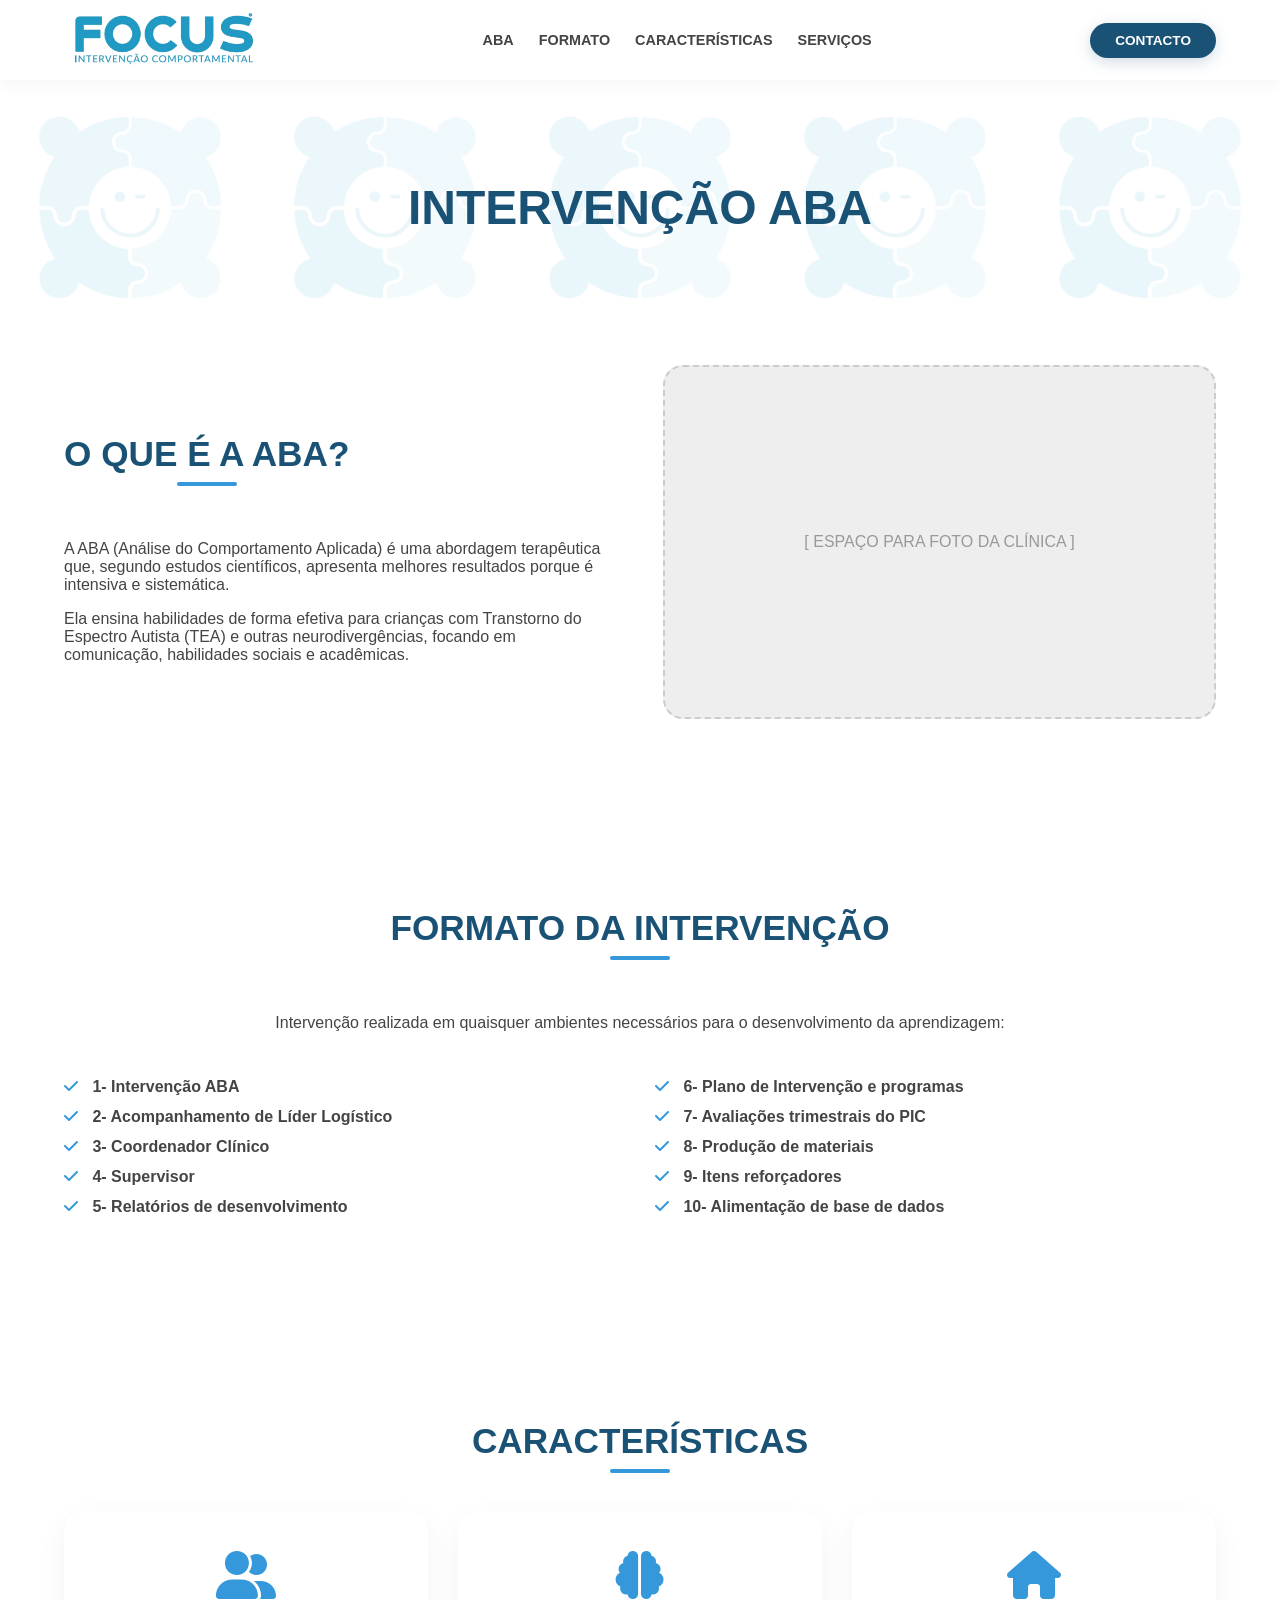
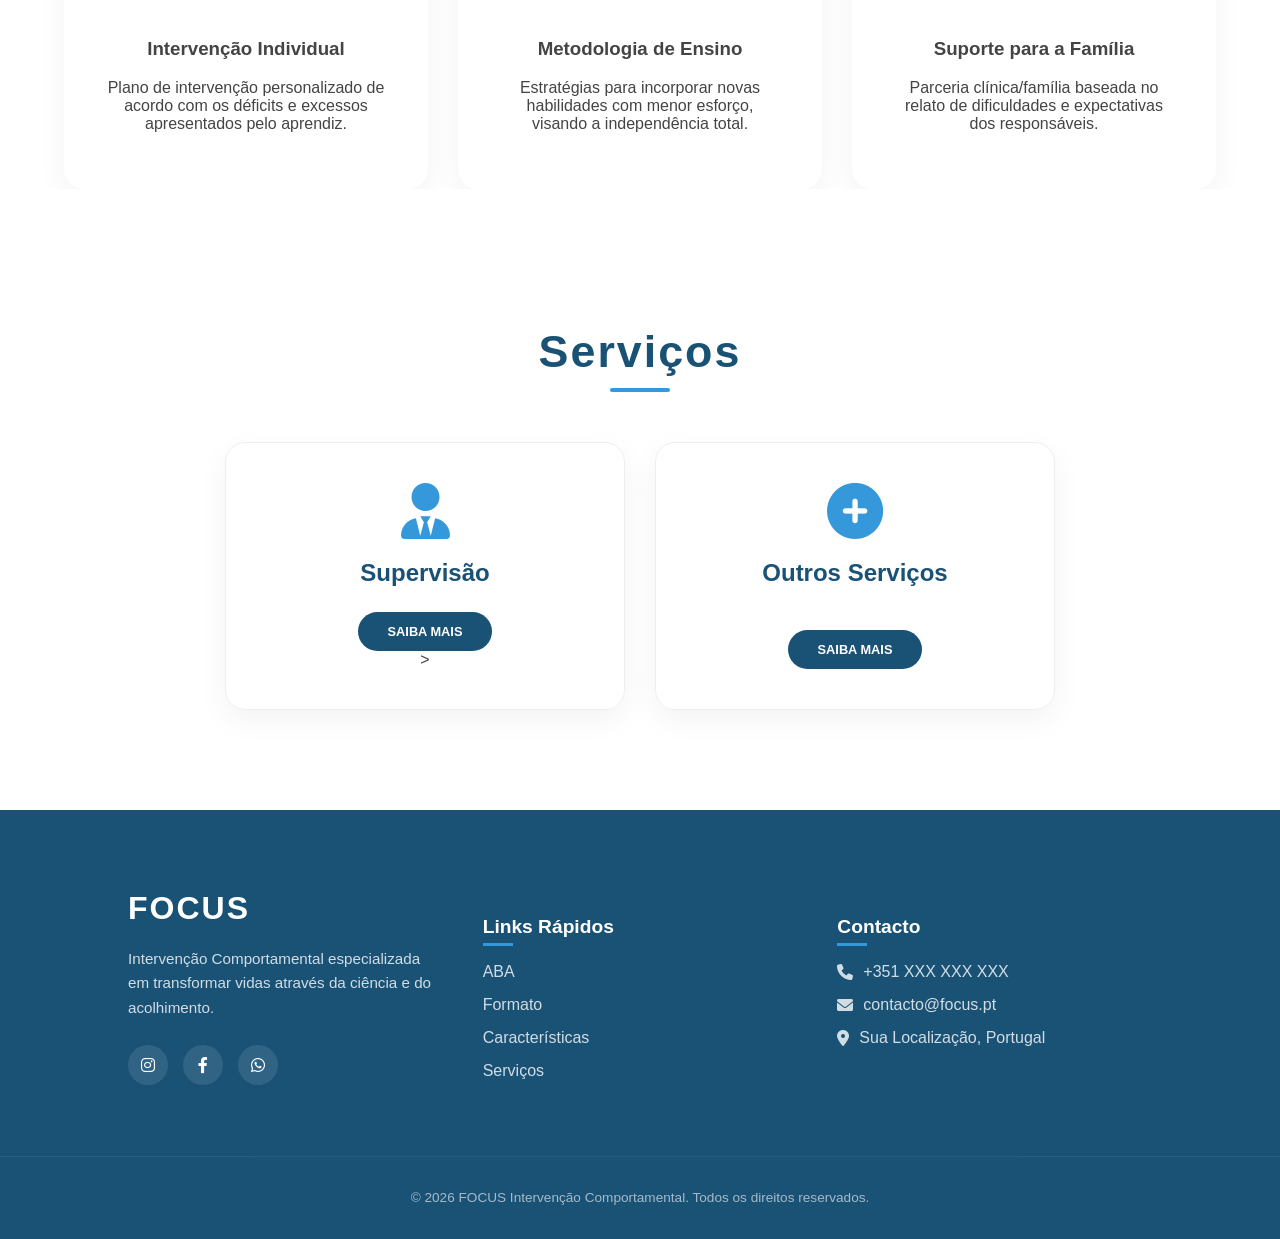
==== servico1.html @ 0dea903d "Add files via upload" ====
<!DOCTYPE html>
<html lang="pt-PT">
<head>
    <meta charset="UTF-8">
    <meta name="viewport" content="width=device-width, initial-scale=1.0">
    <title>Intervenção ABA - FOCUS</title>
    
    <link rel="stylesheet" href="https://cdnjs.cloudflare.com/ajax/libs/font-awesome/6.0.0/css/all.min.css">
    <link rel="stylesheet" href="style-servicos1.css">
</head>
<body>

  <nav class="navbar-servico1">
    <div class="container-nav-servico1">
        <div class="logo-servico1">
            <a href="index.html">
                <img src="TIPOLOGIAFOCUS (1).png" alt="Logo FOCUS" style="height: 200px;">
            </a>
        </div>

        <ul class="nav-links-servico1">
            <li><a href="#aba">ABA</a></li>
            <li><a href="#formato">Formato</a></li>
            <li><a href="#caracteristicas">Características</a></li>
            <li><a href="#servicos">Serviços</a></li>
        </ul>

        <div class="nav-button-container">
            <button class="btn-contato-servico1">CONTACTO</button>
        </div>

        <div class="menu-toggle-servico1" id="mobile-menu">
            <span class="bar"></span>
            <span class="bar"></span>
            <span class="bar"></span>
        </div>
    </div>
</nav>

    <header class="hero-servico1">
        <div class="container">
            <h1 class="titulo-principal-servico1">INTERVENÇÃO ABA</h1>
        </div>
    </header>

    <main>
        <section class="secao-aba" id="aba">
            <div class="container flex-row">
                <div class="texto-aba">
                    <h2 class="titulo-com-linha">O que é a ABA?</h2>
                    <p>A ABA (Análise do Comportamento Aplicada) é uma abordagem terapêutica que, segundo estudos científicos, apresenta melhores resultados porque é intensiva e sistemática.</p>
                    <p>Ela ensina habilidades de forma efetiva para crianças com Transtorno do Espectro Autista (TEA) e outras neurodivergências, focando em comunicação, habilidades sociais e acadêmicas.</p>
                </div>
                <div class="foto-placeholder-servico1">
                    <span>[ ESPAÇO PARA FOTO DA CLÍNICA ]</span>
                </div>
            </div>
        </section>

        <section class="secao-formato" id="formato">
            <div class="container">
                <h2 class="titulo-com-linha">Formato da Intervenção</h2>
                <p class="descricao-intro">Intervenção realizada em quaisquer ambientes necessários para o desenvolvimento da aprendizagem:</p>
                
                <div class="grid-formato">
                    <div class="lista-aba">
                        <ul>
                            <li><i class="fas fa-check"></i> 1- Intervenção ABA</li>
                            <li><i class="fas fa-check"></i> 2- Acompanhamento de Líder Logístico</li>
                            <li><i class="fas fa-check"></i> 3- Coordenador Clínico</li>
                            <li><i class="fas fa-check"></i> 4- Supervisor</li>
                            <li><i class="fas fa-check"></i> 5- Relatórios de desenvolvimento</li>
                        </ul>
                    </div>
                    <div class="lista-aba">
                        <ul>
                            <li><i class="fas fa-check"></i> 6- Plano de Intervenção e programas</li>
                            <li><i class="fas fa-check"></i> 7- Avaliações trimestrais do PIC</li>
                            <li><i class="fas fa-check"></i> 8- Produção de materiais</li>
                            <li><i class="fas fa-check"></i> 9- Itens reforçadores</li>
                            <li><i class="fas fa-check"></i> 10- Alimentação de base de dados</li>
                        </ul>
                    </div>
                </div>
            </div>
        </section>

        <section class="secao-caracteristicas" id="caracteristicas">
            <div class="container">
                <h2 class="titulo-com-linha">Características</h2>
                <div class="cards-grid-servico1">
                    <div class="card-servico1">
                        <i class="fas fa-user-friends"></i>
                        <h3>Intervenção Individual</h3>
                        <p>Plano de intervenção personalizado de acordo com os déficits e excessos apresentados pelo aprendiz.</p>
                    </div>
                    <div class="card-servico1">
                        <i class="fas fa-brain"></i>
                        <h3>Metodologia de Ensino</h3>
                        <p>Estratégias para incorporar novas habilidades com menor esforço, visando a independência total.</p>
                    </div>
                    <div class="card-servico1">
                        <i class="fas fa-home"></i>
                        <h3>Suporte para a Família</h3>
                        <p>Parceria clínica/família baseada no relato de dificuldades e expectativas dos responsáveis.</p>
                    </div>
                </div>
            </div>
        </section>

        <section class="secao-servicos" id="servicos">
            <div class="bg-logo-destaque"></div>
    
            <div class="divServicos">
                <h2 class="h2servicos">Serviços</h2>
            </div>
    
            <div class="services-container">
                <div class="node_servico">
                    <div class="cardServico">
                        <i class="fas fa-user-tie service-icon"></i> 
                    <span>Supervisão</span>
                    <button class="buttonServico2" onclick="window.location.href='servico2.html'">Saiba mais</button>>
                </div>
            </div>
        
            <div class="node_servico">
                <div class="cardServico">
                    <i class="fas fa-plus-circle service-icon"></i>
                    <span>Outros Serviços</span>
                    <button class="buttonServico3" onclick="window.location.href='servico3.html'">Saiba mais</button> 
                </div>
            </div>
        </section>
    </main>

   <footer class="footer">
        <div class="footer-container">
            <div class="footer-column">
                <div class="footer-logo">FOCUS</div>
                <p class="footer-description">
                    Intervenção Comportamental especializada em transformar vidas através da ciência e do acolhimento.
                </p>
                <div class="footer-socials">
                    <a href="#"><i class="fab fa-instagram"></i></a>
                    <a href="#"><i class="fab fa-facebook-f"></i></a>
                    <a href="#"><i class="fab fa-whatsapp"></i></a>
                </div>
            </div>

            <div class="footer-column">
                <h4 class="footer-title">Links Rápidos</h4>
                <ul class="footer-links">
                <li><a href="#aba">ABA</a></li>
                <li><a href="#formato">Formato</a></li>
                <li><a href="#caracteristicas">Características</a></li>
                <li><a href="#servicos">Serviços</a></li>
                </ul>
            </div>

            <div class="footer-column">
                <h4 class="footer-title">Contacto</h4>
                <ul class="footer-contact">
                    <li><i class="fas fa-phone"></i> +351 XXX XXX XXX</li>
                    <li><i class="fas fa-envelope"></i> contacto@focus.pt</li>
                    <li><i class="fas fa-map-marker-alt"></i> Sua Localização, Portugal</li>
                </ul>
            </div>
        </div>

        <div class="footer-bottom">
            <p>&copy; 2026 FOCUS Intervenção Comportamental. Todos os direitos reservados.</p>
        </div>
    </footer>

    <script src="script-servico1.js"></script>
</body>
</html>
---- style-servicos1.css ----
/* --- CONFIGURAÇÕES GERAIS --- */
:root {
        --primary: #1a5276;
        --accent: #3498db;
        --path-bg: #e0e0e0;
        --text-color: #444;
        --card-width: 320px;
    }

body {
    font-family: 'Segoe UI', sans-serif;
    margin: 0;
    padding: 0;
    color: var(--text-color);
    background-color: #fff;
}

html {
    scroll-behavior: smooth; 
}

.container {
    max-width: 1200px;
    margin: 0 auto;
    padding: 0 5%;
}

/* --- NAVBAR SERVICO1 --- */
.navbar-servico1 {
    position: fixed;
    top: 0;
    left: 0;
    width: 100%;
    background: rgba(255, 255, 255, 0.95);
    backdrop-filter: blur(10px);
    box-shadow: 0 2px 20px rgba(0,0,0,0.05);
    z-index: 1000;
    height: 80px;
    display: flex;
    align-items: center;
}

.container-nav-servico1 {
    width: 100%;
    max-width: 1400px;
    margin: 0 auto;
    padding: 0 5%;
    display: flex;
    justify-content: space-between;
    align-items: center;
}

/* --- Logo --- */
.logo-servico1 a {
    display: flex;
    align-items: center;
    text-decoration: none;
}

.logo-servico1 img {
    height: 60px; /* Ajustado para caber nos 80px da nav */
    width: auto;
    object-fit: contain;
    transition: transform 0.3s ease;
}

.logo-servico1 img:hover {
    transform: scale(1.05);
}

/* --- Links de Navegação --- */
.nav-links-servico1 {
    display: flex;
    list-style: none;
    gap: 25px;
    margin: 0;
    padding: 0;
    align-items: center;
}

.nav-links-servico1 a {
    text-decoration: none;
    color: var(--text-color);
    font-weight: 600;
    font-size: 0.9rem;
    transition: 0.3s;
    position: relative;
    text-transform: uppercase;
}

.nav-links-servico1 a::after {
    content: '';
    position: absolute;
    bottom: -5px;
    left: 0;
    width: 0;
    height: 2px;
    background: var(--accent);
    transition: 0.3s;
}

.nav-links-servico1 a:hover {
    color: var(--primary);
}

.nav-links-servico1 a:hover::after {
    width: 100%;
}

/* --- Botão Contato --- */
.btn-contato-servico1 {
    background-color: var(--primary);
    color: white;
    border: none;
    padding: 10px 25px;
    border-radius: 50px;
    font-weight: 700;
    font-size: 0.85rem;
    cursor: pointer;
    transition: 0.3s;
    text-transform: uppercase;
    box-shadow: 0 4px 15px rgba(26, 82, 118, 0.2);
}

.btn-contato-servico1:hover {
    background-color: var(--accent);
    transform: translateY(-2px);
}

/* --- Menu Hamburguer --- */
.menu-toggle-servico1 {
    display: none;
    cursor: pointer;
}

.menu-toggle-servico1 .bar {
    display: block;
    width: 25px;
    height: 3px;
    margin: 5px auto;
    transition: all 0.3s ease-in-out;
    background: var(--primary);
}

/* --- Responsividade --- */
@media (max-width: 1024px) {
    .menu-toggle-servico1 {
        display: block;
        z-index: 1001;
    }

    /* Transformação do ícone em X (necessário JS para add classe .active) */
    .menu-toggle-servico1.active .bar:nth-child(2) { opacity: 0; }
    .menu-toggle-servico1.active .bar:nth-child(1) { transform: translateY(8px) rotate(45deg); }
    .menu-toggle-servico1.active .bar:nth-child(3) { transform: translateY(-8px) rotate(-45deg); }

    .nav-links-servico1 {
        position: fixed;
        left: -100%;
        top: 80px;
        flex-direction: column;
        background: white;
        width: 100%;
        height: calc(100vh - 80px);
        text-align: center;
        transition: 0.3s ease-in-out;
        box-shadow: 0 10px 20px rgba(0,0,0,0.05);
        padding: 40px 0;
        gap: 30px;
    }

    .nav-links-servico1.active {
        left: 0;
    }

    /* Esconde o botão original e você pode adicionar um dentro da lista se desejar */
    .nav-button-container {
        display: none; 
    }

    .logo-servico1 img {
        height: 45px;
    }
}

/* --- TÍTULOS COM LINHA AZUL (PADRÃO SOLICITADO) --- */
.titulo-com-linha {
    color: var(--primary);
    font-size: 2.2rem;
    position: relative;
    display: inline-block;
    margin-bottom: 50px;
    text-transform: uppercase;
    font-weight: 800;
}

.titulo-com-linha::after {
    content: '';
    position: absolute;
    bottom: -12px;
    left: 50%;
    transform: translateX(-50%);
    width: 60px;
    height: 4px;
    background-color: var(--accent);
    border-radius: 2px;
}

/* --- HERO SERVICO1 --- */
.hero-servico1 {
    margin-top: 80px;
    padding: 100px 0;
    background: linear-gradient(rgba(255,255,255,0.9), rgba(255,255,255,0.9)), url('logo\ Focus\ \ \(1\)\ \(1\).png');
    background-size: contain; background-position: center;
    text-align: center;
    margin-bottom: -50px;
}

.titulo-principal-servico1 { color: var(--primary); font-size: 3rem; margin: 0; }

/* --- SEÇÕES --- */
.secao-aba, .secao-formato, .secao-caracteristicas { padding: 80px 0; text-align: center; }

.flex-row { display: flex; align-items: center; gap: 50px; text-align: left; }

.texto-aba { flex: 1; }

.foto-placeholder-servico1 {
    flex: 1; height: 350px; background: #eee;
    border-radius: 20px; display: flex; align-items: center; justify-content: center;
    border: 2px dashed #ccc; color: #999;
}

/* --- SEÇÃO SERVICOS --- */
.secao-servicos {
    padding: 100px 10%;
    background-color: #ffffff;
    display: flex;
    flex-direction: column;
    align-items: center;
    position: relative;
    overflow: hidden;
    margin-top: -80px;
}

/* Título com a linha azul centralizada */
.h2servicos {
    color: var(--primary);
    font-size: 2.8rem;
    font-weight: bold;
    letter-spacing: 2px;
    position: relative;
    display: inline-block;
    padding-bottom: 15px;
    margin-bottom: 50px;
    z-index: 2;
}

.h2servicos::after {
    content: '';
    position: absolute;
    bottom: 0;
    left: 50%;
    transform: translateX(-50%);
    width: 60px;
    height: 4px;
    background-color: var(--accent);
    border-radius: 2px;
}

/* Container Flex para colocar os cards lado a lado */
.services-container {
    display: flex;
    justify-content: center;
    gap: 30px;
    width: 100%;
    max-width: 1200px;
    z-index: 2;
    flex-wrap: wrap; /* Garante que quebre linha em celulares */
}

/* Ajuste das larguras dos itens dos serviços */
.node_servico {
    flex: 1;
    display: flex;
    max-width: 400px;
    min-width: 300px;
}

.cardServico {
    background: rgba(255, 255, 255, 0.9);
    padding: 40px 30px;
    border-radius: 20px;
    border: 1px solid #eee;
    box-shadow: 0 10px 30px rgba(0,0,0,0.05);
    transition: all 0.4s ease;
    display: flex;
    flex-direction: column;
    align-items: center;
    text-align: center;
    width: 100%;
}

.cardServico:hover {
    transform: translateY(-12px);
    border-color: var(--accent);
    box-shadow: 0 15px 35px rgba(0,0,0,0.1);
}

/* Ícones e textos internos */
.service-icon {
    font-size: 3.5rem;
    color: var(--accent);
    margin-bottom: 20px;
}

.cardServico span {
    font-size: 1.5rem;
    font-weight: bold;
    color: var(--primary);
    margin-bottom: 25px;
    display: block;
}

/* Botões dos cards */
.cardServico button {
    background-color: var(--primary);
    color: white;
    border: none;
    padding: 12px 30px;
    border-radius: 50px;
    font-weight: bold;
    cursor: pointer;
    transition: 0.3s;
    text-transform: uppercase;
    font-size: 0.8rem;
    margin-top: auto;
}

.cardServico button:hover {
    background-color: var(--accent);
}

/* Responsividade para telas menores */
@media (max-width: 992px) {
    .services-container {
        flex-direction: column;
        align-items: center;
    }
    .node_servico {
        width: 100%;
    }
}
/* --- GRID DE FORMATO --- */
.grid-formato { display: grid; grid-template-columns: 1fr 1fr; gap: 30px; text-align: left; margin-top: 30px; }
.lista-aba ul { list-style: none; padding: 0; }
.lista-aba li { margin-bottom: 12px; font-weight: 600; }
.lista-aba i { color: var(--accent); margin-right: 10px; }

/* --- CARDS DE CARACTERÍSTICAS --- */
.cards-grid-servico1 { display: grid; grid-template-columns: repeat(auto-fit, minmax(300px, 1fr)); gap: 30px; }
.card-servico1 {
    padding: 40px; background: #fff; border-radius: 20px;
    box-shadow: 0 10px 30px rgba(0,0,0,0.05); transition: 0.3s;
}
.card-servico1:hover { transform: translateY(-10px); }
.card-servico1 i { font-size: 3rem; color: var(--accent); margin-bottom: 20px; }

/* --- FOOTER --- */
.footer-servico1 { background: var(--primary); color: #fff; padding: 30px 0; text-align: center; font-size: 0.9rem; }

/* RESPONSIVIDADE */
@media (max-width: 768px) {
    .flex-row, .grid-formato { flex-direction: column; grid-template-columns: 1fr; }
    .titulo-com-linha { font-size: 1.8rem; }
    .nav-links-servico1 { display: none; }
}

.footer {
    background-color: var(--primary);
    color: white;
    padding: 80px 0 20px 0;
    font-family: 'Segoe UI', sans-serif;
}

.footer-container {
    display: flex;
    justify-content: space-between;
    gap: 40px;
    padding: 0 10%;
    max-width: 1400px;
    margin: 0 auto;
    flex-wrap: wrap;
}

.footer-column {
    flex: 1;
    min-width: 250px;
}

.footer-logo {
    font-size: 2rem;
    font-weight: 800;
    margin-bottom: 20px;
    letter-spacing: 2px;
}

.footer-description {
    line-height: 1.6;
    opacity: 0.8;
    font-size: 0.95rem;
    margin-bottom: 25px;
}

.footer-title {
    font-size: 1.2rem;
    font-weight: 700;
    margin-bottom: 25px;
    position: relative;
}

.footer-title::after {
    content: '';
    width: 30px;
    height: 3px;
    background: var(--accent);
    position: absolute;
    bottom: -8px;
    left: 0;
}

/* Links e Listas */
.footer-links, .footer-contact {
    list-style: none;
    padding: 0;
}

.footer-links li, .footer-contact li {
    margin-bottom: 15px;
    opacity: 0.8;
    transition: 0.3s;
    display: flex;
    align-items: center;
    gap: 10px;
}

.footer-links a {
    color: white;
    text-decoration: none;
}

.footer-links li:hover {
    opacity: 1;
    transform: translateX(5px);
    color: var(--accent);
}

.footer-links a:hover {
    color: var(--accent);
}

/* Redes Sociais */
.footer-socials {
    display: flex;
    gap: 15px;
}

.footer-socials a {
    width: 40px;
    height: 40px;
    background: rgba(255, 255, 255, 0.1);
    display: flex;
    align-items: center;
    justify-content: center;
    border-radius: 50%;
    color: white;
    text-decoration: none;
    transition: 0.3s;
}

.footer-socials a:hover {
    background: var(--accent);
    transform: translateY(-3px);
}

/* Rodapé Final */
.footer-bottom {
    text-align: center;
    margin-top: 60px;
    padding-top: 20px;
    border-top: 1px solid rgba(255, 255, 255, 0.1);
    font-size: 0.85rem;
    opacity: 0.6;
}

/* Responsividade */
@media (max-width: 768px) {
    .footer-container {
        flex-direction: column;
        text-align: center;
    }
    .footer-title::after {
        left: 50%;
        transform: translateX(-50%);
    }
    .footer-links li, .footer-contact li {
        justify-content: center;
    }
    .footer-socials {
        justify-content: center;
    }
}
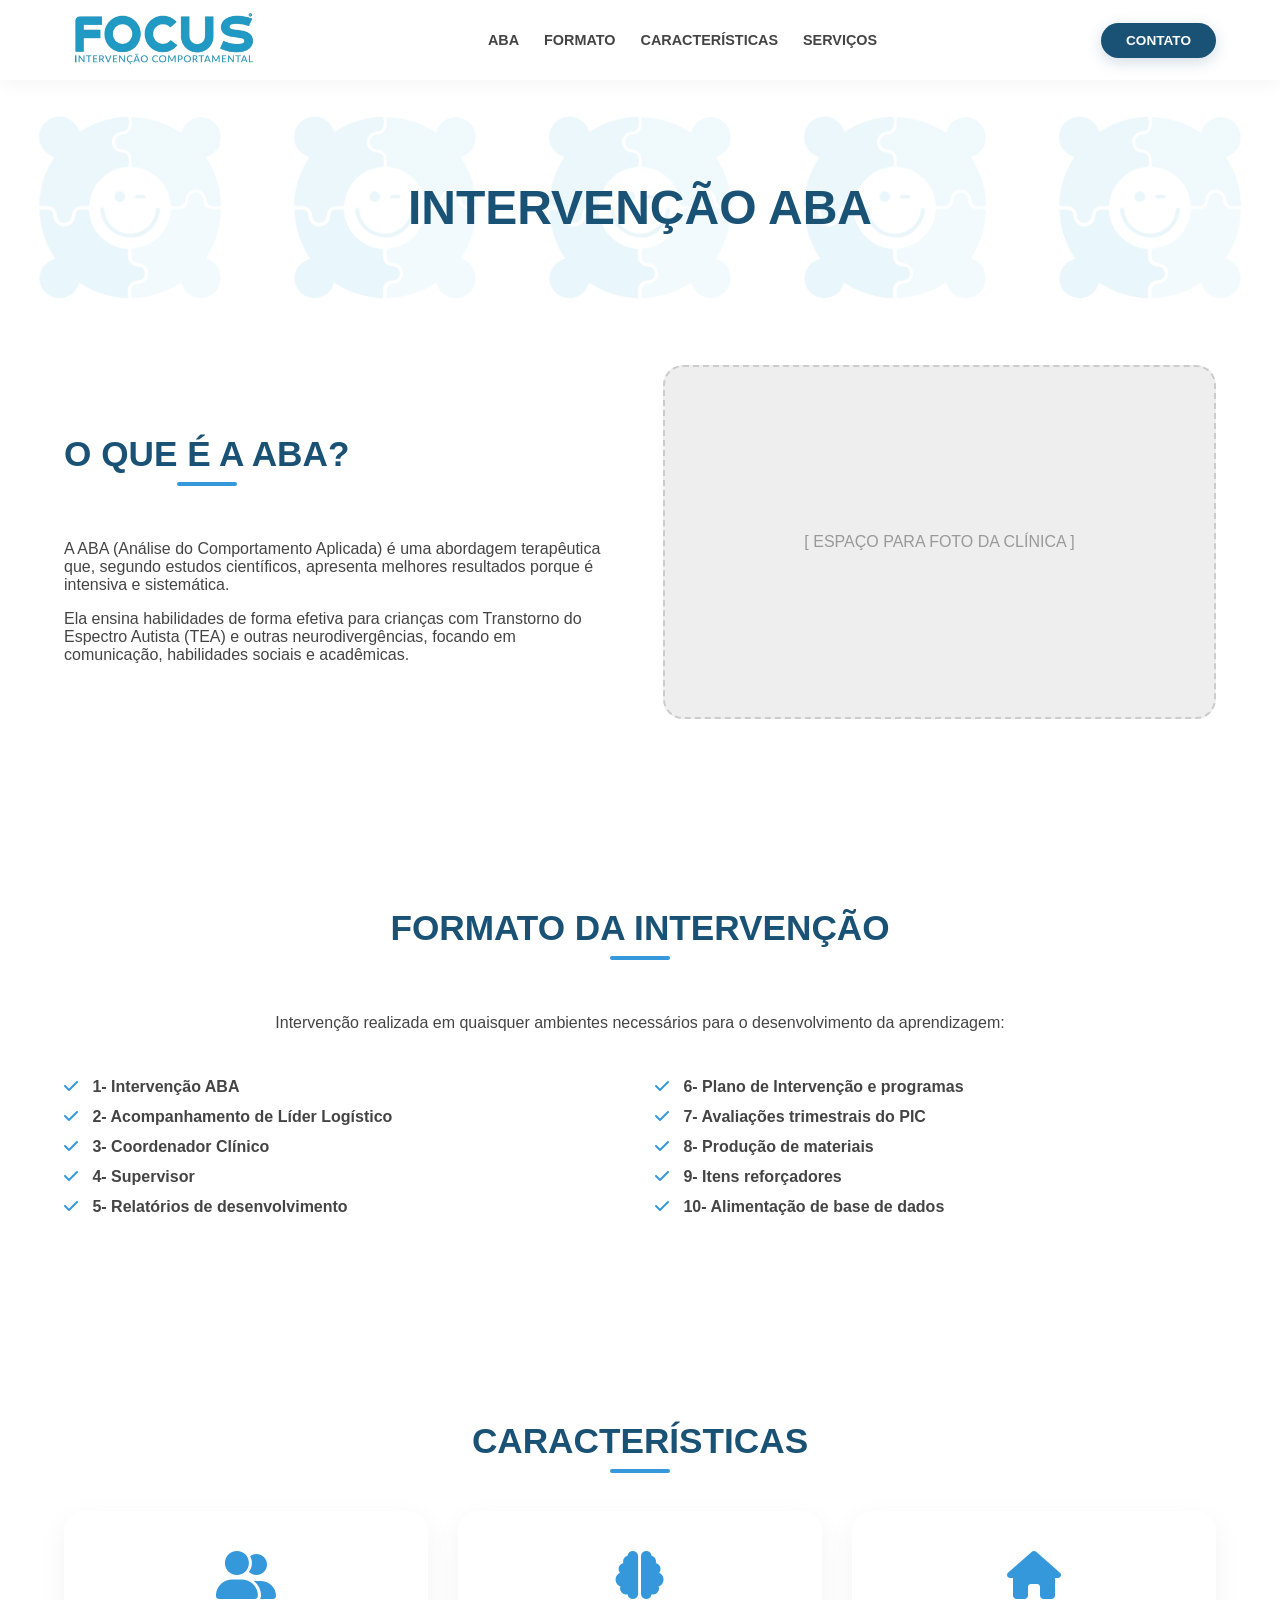
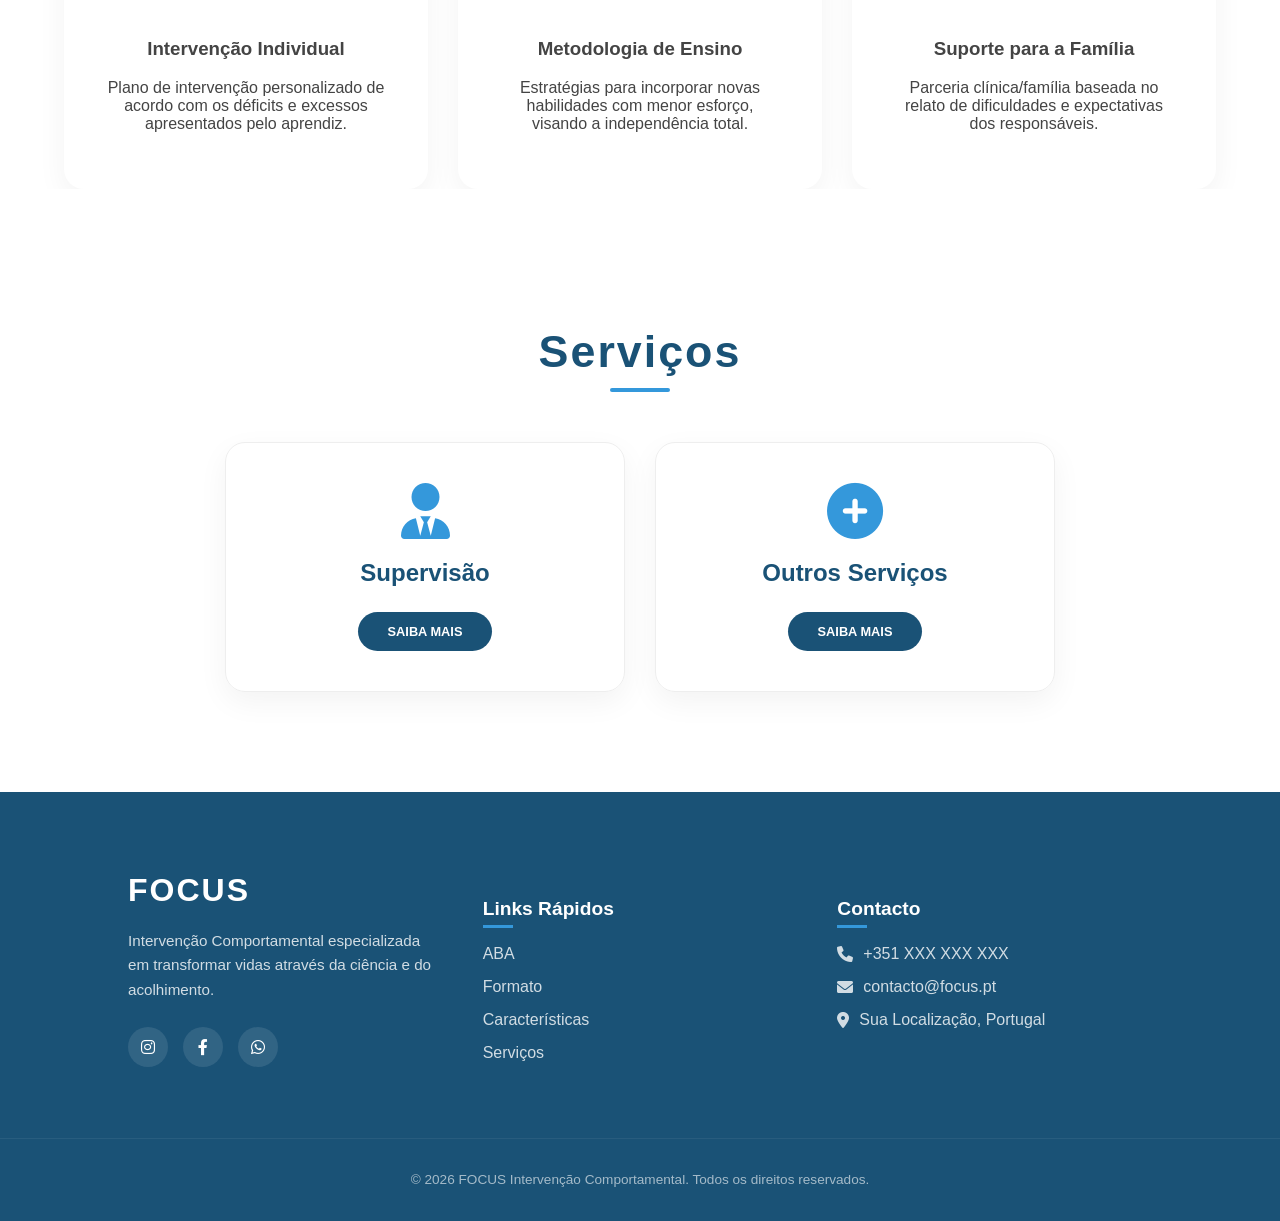
==== commit 6a5b2705: "Add files via upload" ====
--- a/servico1.html
+++ b/servico1.html
@@ -4,6 +4,7 @@
     <meta charset="UTF-8">
     <meta name="viewport" content="width=device-width, initial-scale=1.0">
     <title>Intervenção ABA - FOCUS</title>
+     <link rel="icon" type="image/png" href="logo Focus  (1) (1).png" >
     
     <link rel="stylesheet" href="https://cdnjs.cloudflare.com/ajax/libs/font-awesome/6.0.0/css/all.min.css">
     <link rel="stylesheet" href="style-servicos1.css">
@@ -26,7 +27,7 @@
         </ul>
 
         <div class="nav-button-container">
-            <button class="btn-contato-servico1">CONTACTO</button>
+            <button class="btn-contato-servico1">CONTATO</button>
         </div>
 
         <div class="menu-toggle-servico1" id="mobile-menu">
@@ -120,7 +121,7 @@
                     <div class="cardServico">
                         <i class="fas fa-user-tie service-icon"></i> 
                     <span>Supervisão</span>
-                    <button class="buttonServico2" onclick="window.location.href='servico2.html'">Saiba mais</button>>
+                    <button class="buttonServico2" onclick="window.location.href='servico2.html'">Saiba mais</button>
                 </div>
             </div>
         
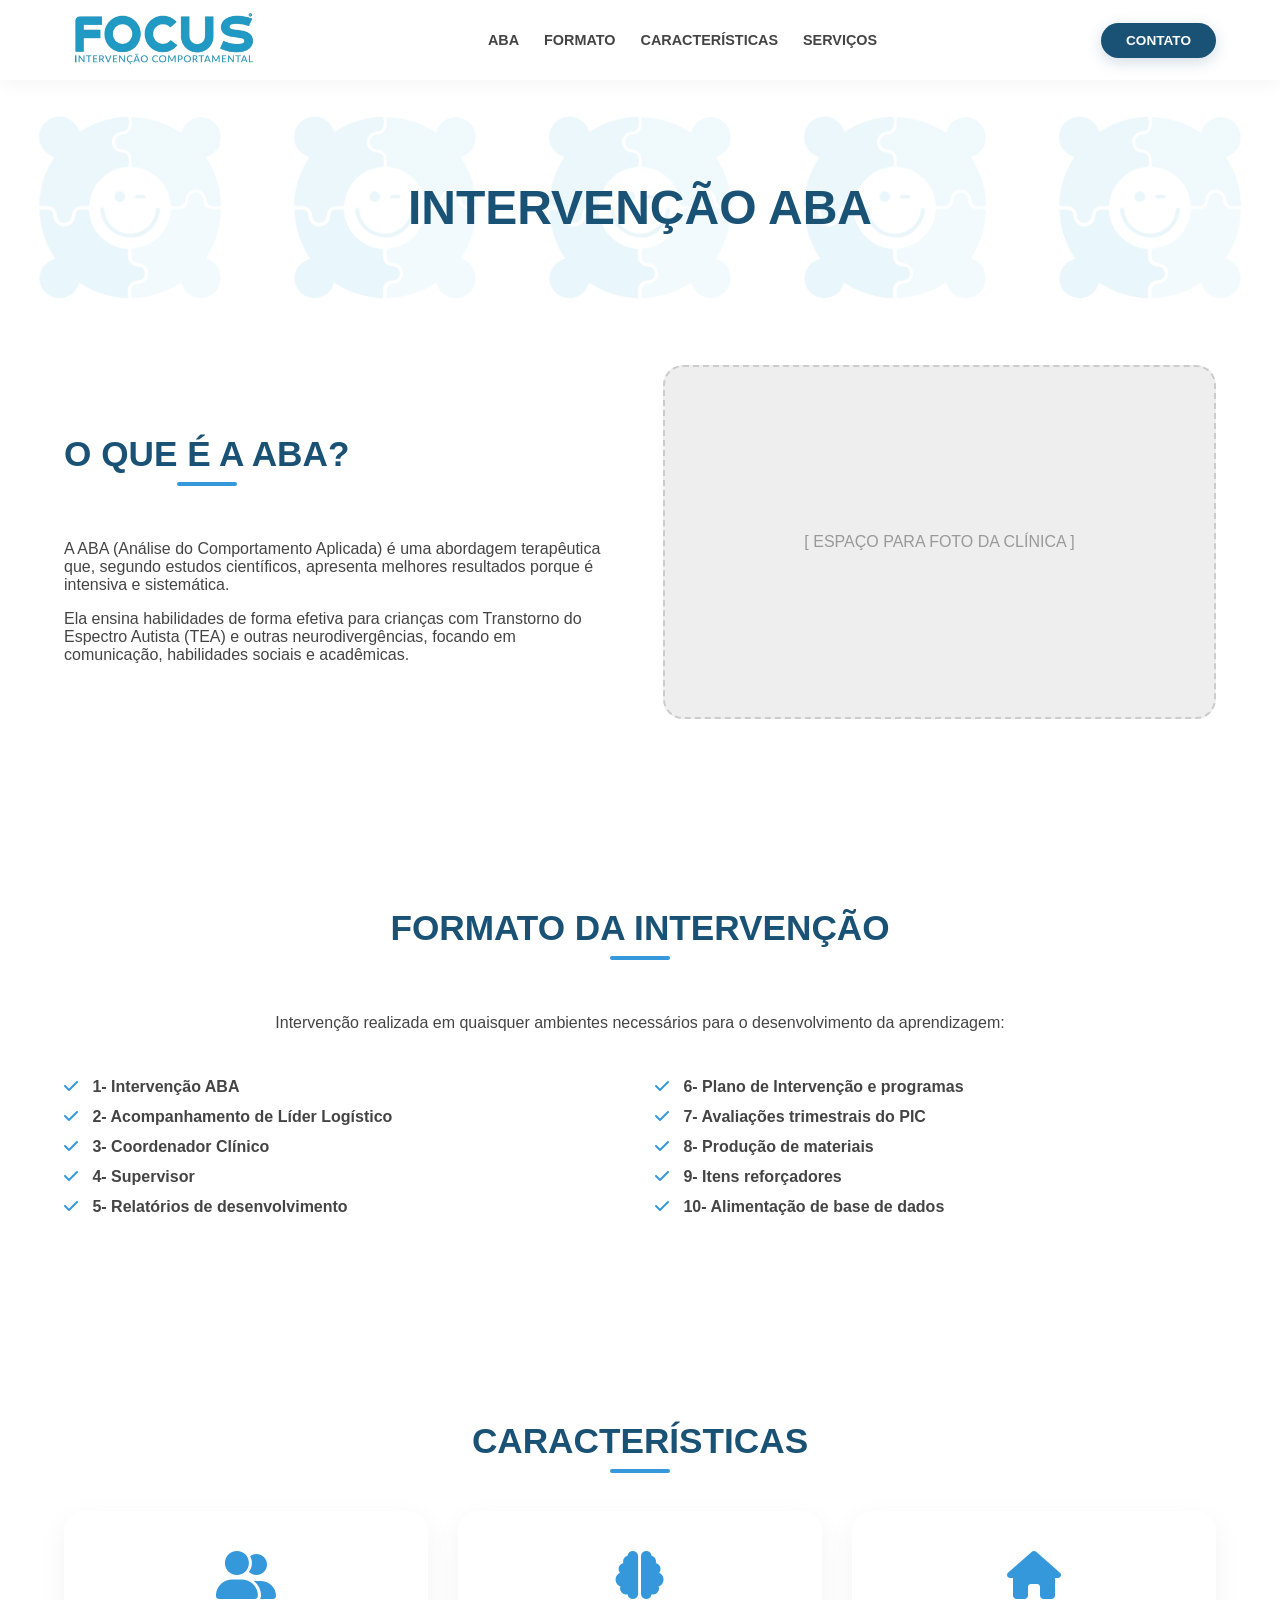
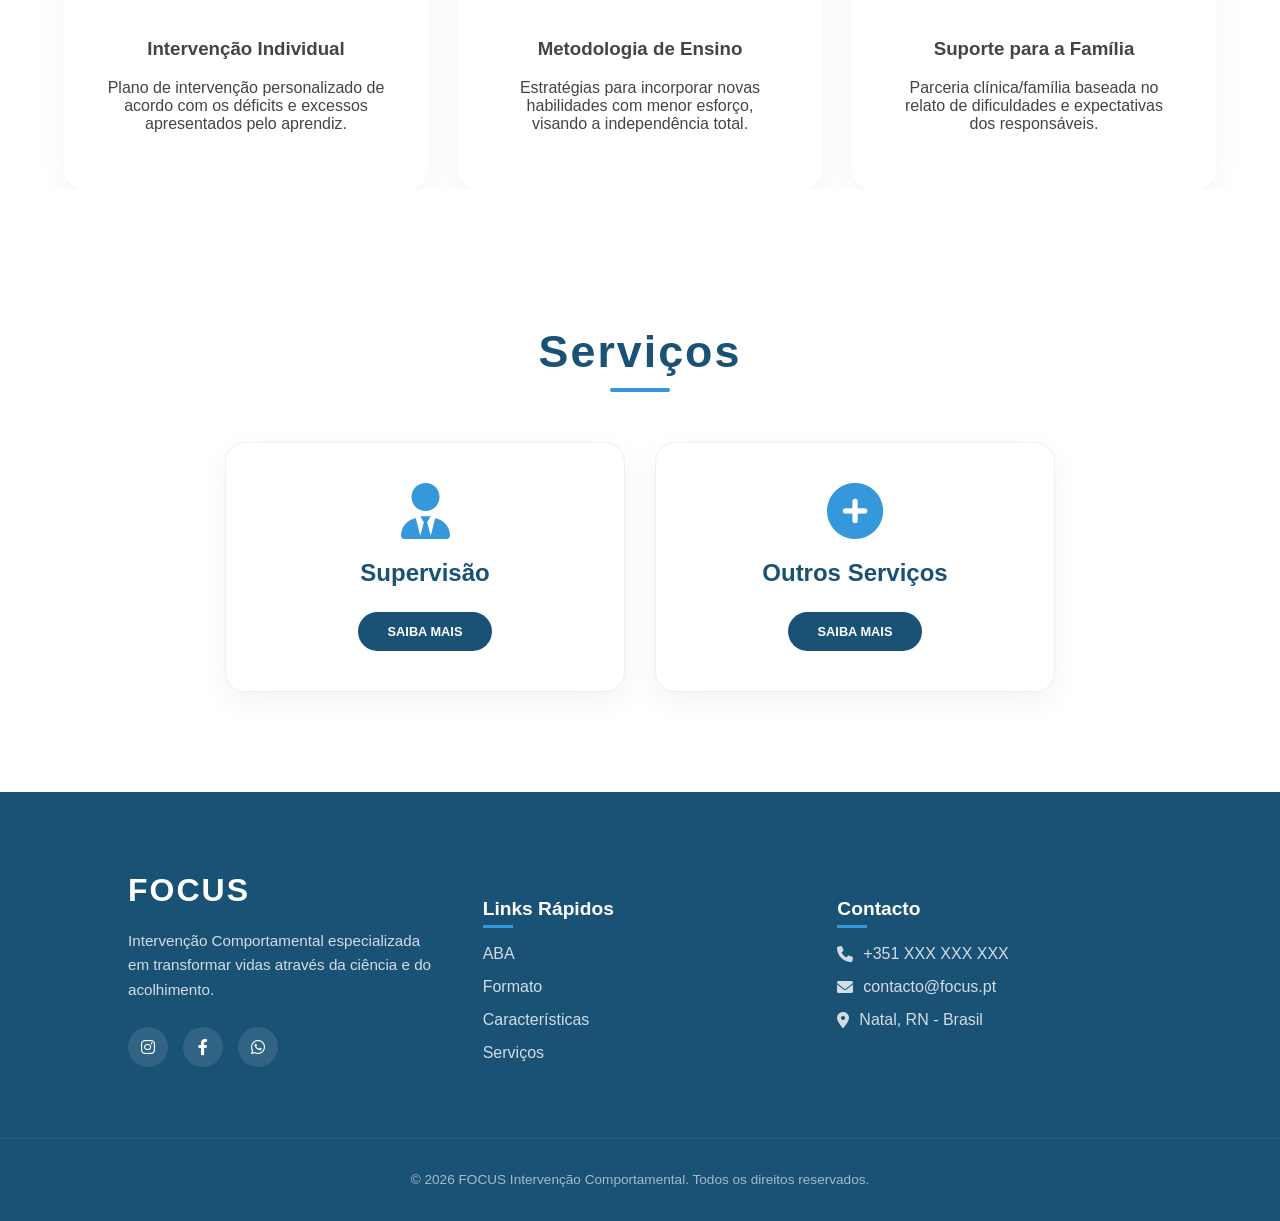
==== commit f886b375: "Add files via upload" ====
--- a/servico1.html
+++ b/servico1.html
@@ -164,7 +164,7 @@
                 <ul class="footer-contact">
                     <li><i class="fas fa-phone"></i> +351 XXX XXX XXX</li>
                     <li><i class="fas fa-envelope"></i> contacto@focus.pt</li>
-                    <li><i class="fas fa-map-marker-alt"></i> Sua Localização, Portugal</li>
+                    <li><i class="fas fa-map-marker-alt"></i> Natal, RN - Brasil</li>
                 </ul>
             </div>
         </div>
@@ -174,6 +174,6 @@
         </div>
     </footer>
 
-    <script src="script-servico1.js"></script>
+    <script src="script-servicoa.js"></script>
 </body>
 </html>
--- a/style-servicos1.css
+++ b/style-servicos1.css
@@ -494,20 +494,58 @@
 }
 
 /* Responsividade */
+/* --- AJUSTES DE RESPONSIVIDADE (MOBILE) --- */
+
+@media (max-width: 1024px) {
+    /* Faz a logo ficar na esquerda e o hamburguer na direita */
+    .container-nav-servico1 {
+        display: flex;
+        justify-content: space-between; 
+        align-items: center;
+        padding: 0 5%;
+    }
+
+    /* Aumenta a logo no celular */
+    .logo-servico1 img {
+        height: 70px !important; 
+        width: auto;
+    }
+
+    /* Move o hamburguer para a extremidade direita */
+    .menu-toggle-servico1 {
+        display: block;
+        margin-left: auto; 
+        z-index: 1001;
+    }
+
+    /* Ajuste do Menu que abre */
+    .nav-links-servico1 {
+        position: fixed;
+        left: -100%;
+        top: 80px;
+        flex-direction: column;
+        background: white;
+        width: 100%;
+        height: calc(100vh - 80px);
+        text-align: center;
+        transition: 0.4s ease-in-out;
+        box-shadow: 0 10px 20px rgba(0,0,0,0.1);
+        padding: 40px 0;
+        gap: 30px;
+    }
+
+    .nav-links-servico1.active {
+        left: 0;
+    }
+
+    .nav-button-container {
+        display: none; /* Esconde o botão de contato solto no mobile */
+    }
+}
+
 @media (max-width: 768px) {
-    .footer-container {
-        flex-direction: column;
-        text-align: center;
-    }
-    .footer-title::after {
-        left: 50%;
-        transform: translateX(-50%);
-    }
-    .footer-links li, .footer-contact li {
-        justify-content: center;
-    }
-    .footer-socials {
-        justify-content: center;
-    }
-}
-
+    .titulo-principal-servico1 { font-size: 2.2rem; }
+    .flex-row { flex-direction: column; text-align: center; gap: 30px; }
+    .grid-formato { grid-template-columns: 1fr; }
+    .foto-placeholder-servico1 { width: 100%; height: 250px; }
+}
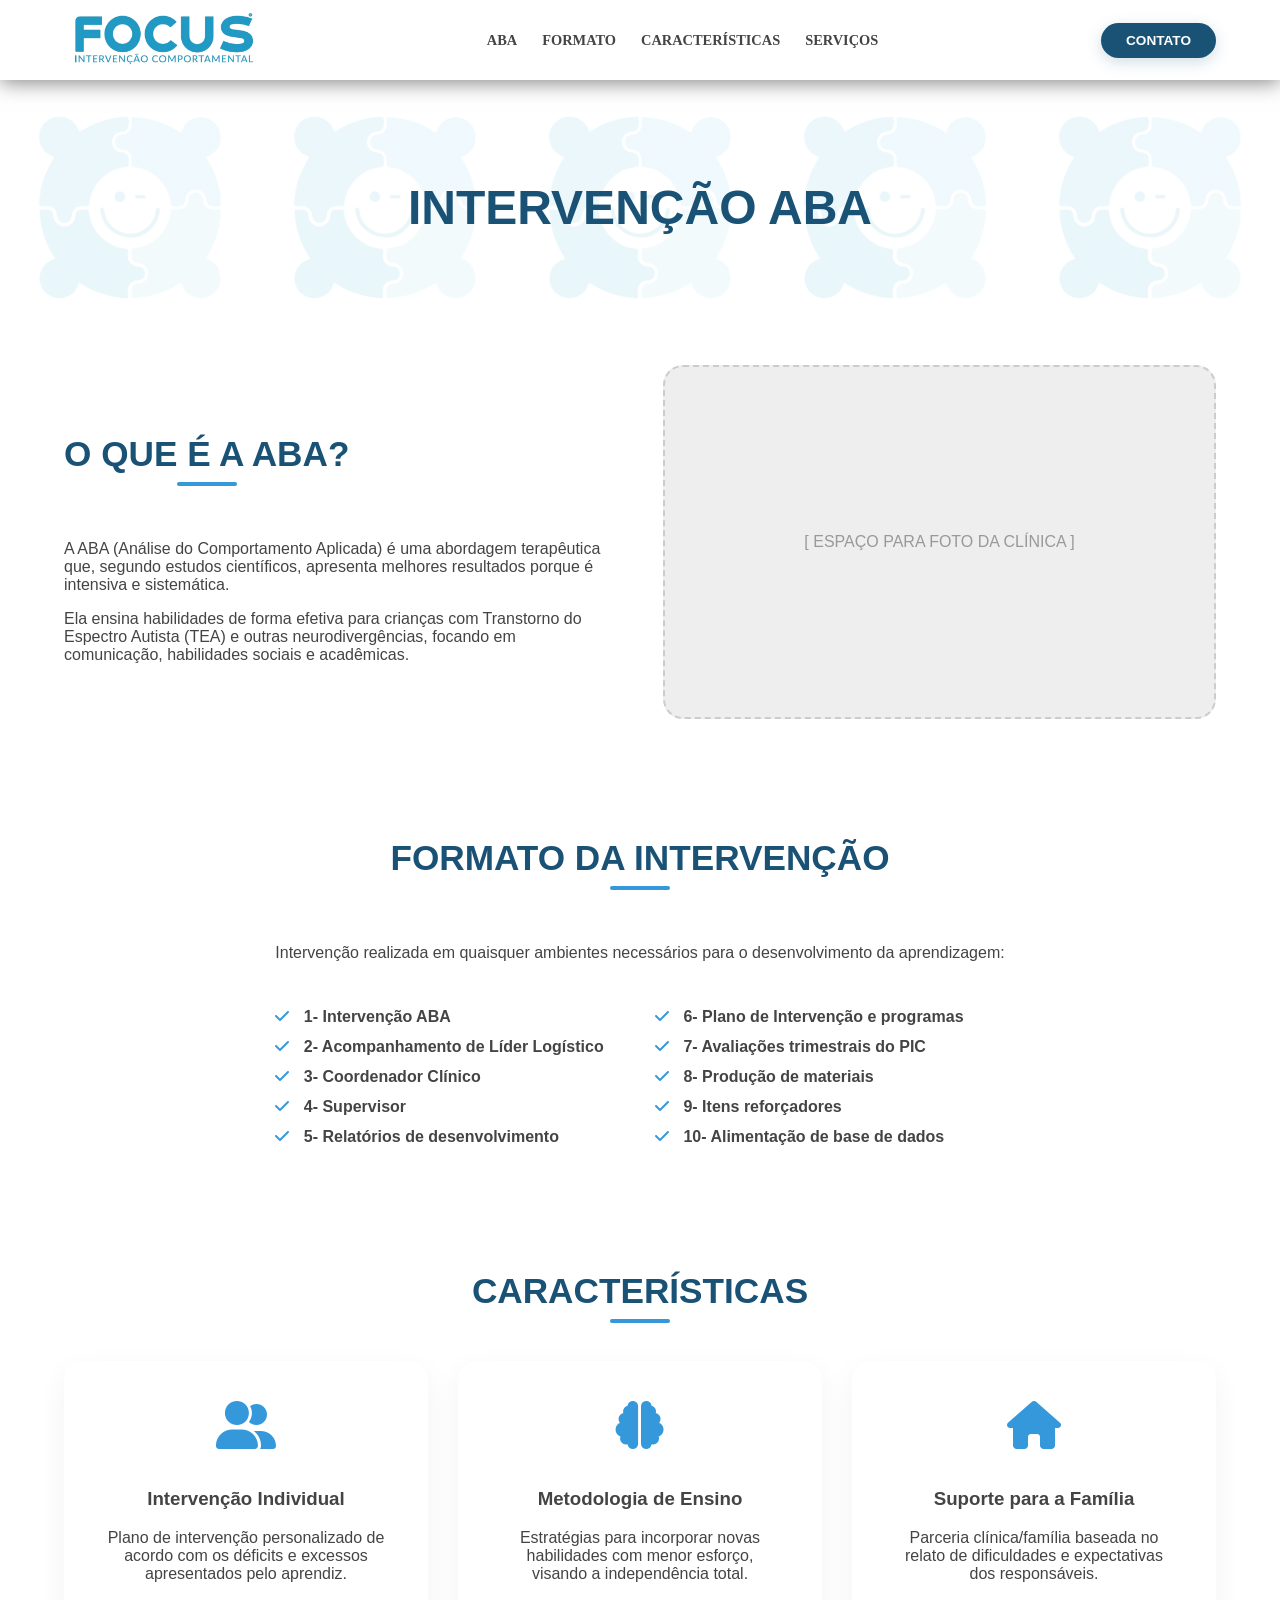
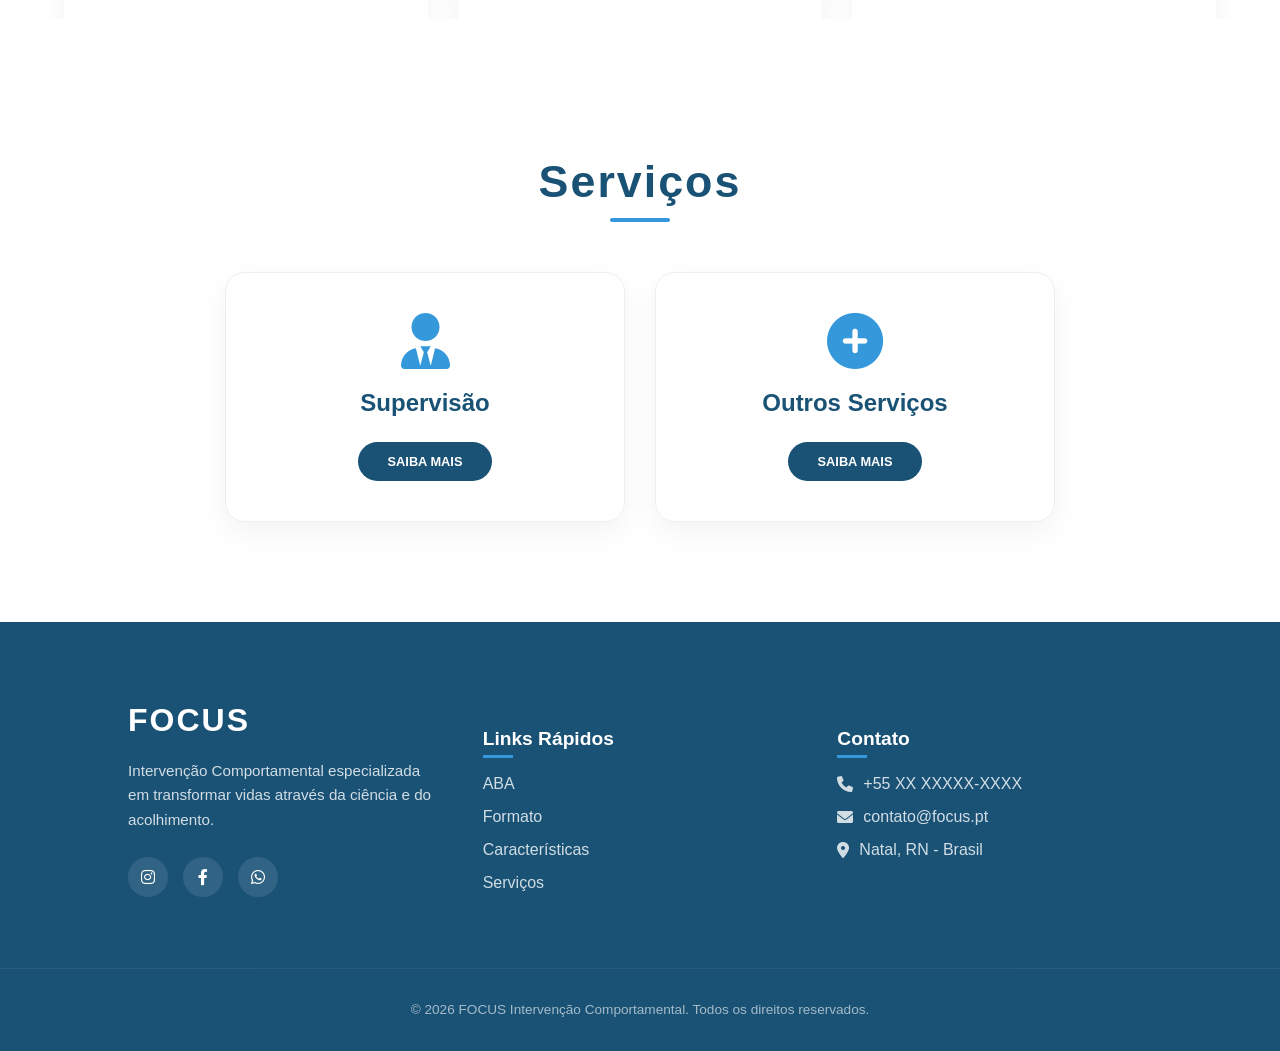
==== commit d1ac8456: "Add files via upload" ====
--- a/servico1.html
+++ b/servico1.html
@@ -160,10 +160,10 @@
             </div>
 
             <div class="footer-column">
-                <h4 class="footer-title">Contacto</h4>
+                <h4 class="footer-title">Contato</h4>
                 <ul class="footer-contact">
-                    <li><i class="fas fa-phone"></i> +351 XXX XXX XXX</li>
-                    <li><i class="fas fa-envelope"></i> contacto@focus.pt</li>
+                    <li><i class="fas fa-phone"></i> +55 XX XXXXX-XXXX</li>
+                    <li><i class="fas fa-envelope"></i> contato@focus.pt</li>
                     <li><i class="fas fa-map-marker-alt"></i> Natal, RN - Brasil</li>
                 </ul>
             </div>
--- a/style-servicos1.css
+++ b/style-servicos1.css
@@ -8,7 +8,7 @@
     }
 
 body {
-    font-family: 'Segoe UI', sans-serif;
+    font-family: 'Segoe UI', Tahoma, Geneva, Verdana, sans-serif;
     margin: 0;
     padding: 0;
     color: var(--text-color);
@@ -33,11 +33,12 @@
     width: 100%;
     background: rgba(255, 255, 255, 0.95);
     backdrop-filter: blur(10px);
-    box-shadow: 0 2px 20px rgba(0,0,0,0.05);
+    box-shadow: 0 2px 20px rgba(0,0,0,0.5);
     z-index: 1000;
     height: 80px;
     display: flex;
     align-items: center;
+    font-family: 'Segoe UI';
 }
 
 .container-nav-servico1 {
@@ -58,7 +59,7 @@
 }
 
 .logo-servico1 img {
-    height: 60px; /* Ajustado para caber nos 80px da nav */
+    height: 200px; /* Ajustado para caber nos 80px da nav */
     width: auto;
     object-fit: contain;
     transition: transform 0.3s ease;
@@ -219,7 +220,22 @@
 .titulo-principal-servico1 { color: var(--primary); font-size: 3rem; margin: 0; }
 
 /* --- SEÇÕES --- */
-.secao-aba, .secao-formato, .secao-caracteristicas { padding: 80px 0; text-align: center; }
+.secao-aba, .secao-formato{ 
+    padding: 80px 0;
+    text-align: center;
+    display: flex;
+    justify-content: center;
+}
+
+.secao-formato {
+    margin-top: -70px;
+}
+
+.secao-caracteristicas {
+    padding: 80px 0;
+    text-align: center;
+    margin-top: -80px;
+}
 
 .flex-row { display: flex; align-items: center; gap: 50px; text-align: left; }
 
@@ -240,7 +256,7 @@
     align-items: center;
     position: relative;
     overflow: hidden;
-    margin-top: -80px;
+    margin-top: -100px;
 }
 
 /* Título com a linha azul centralizada */
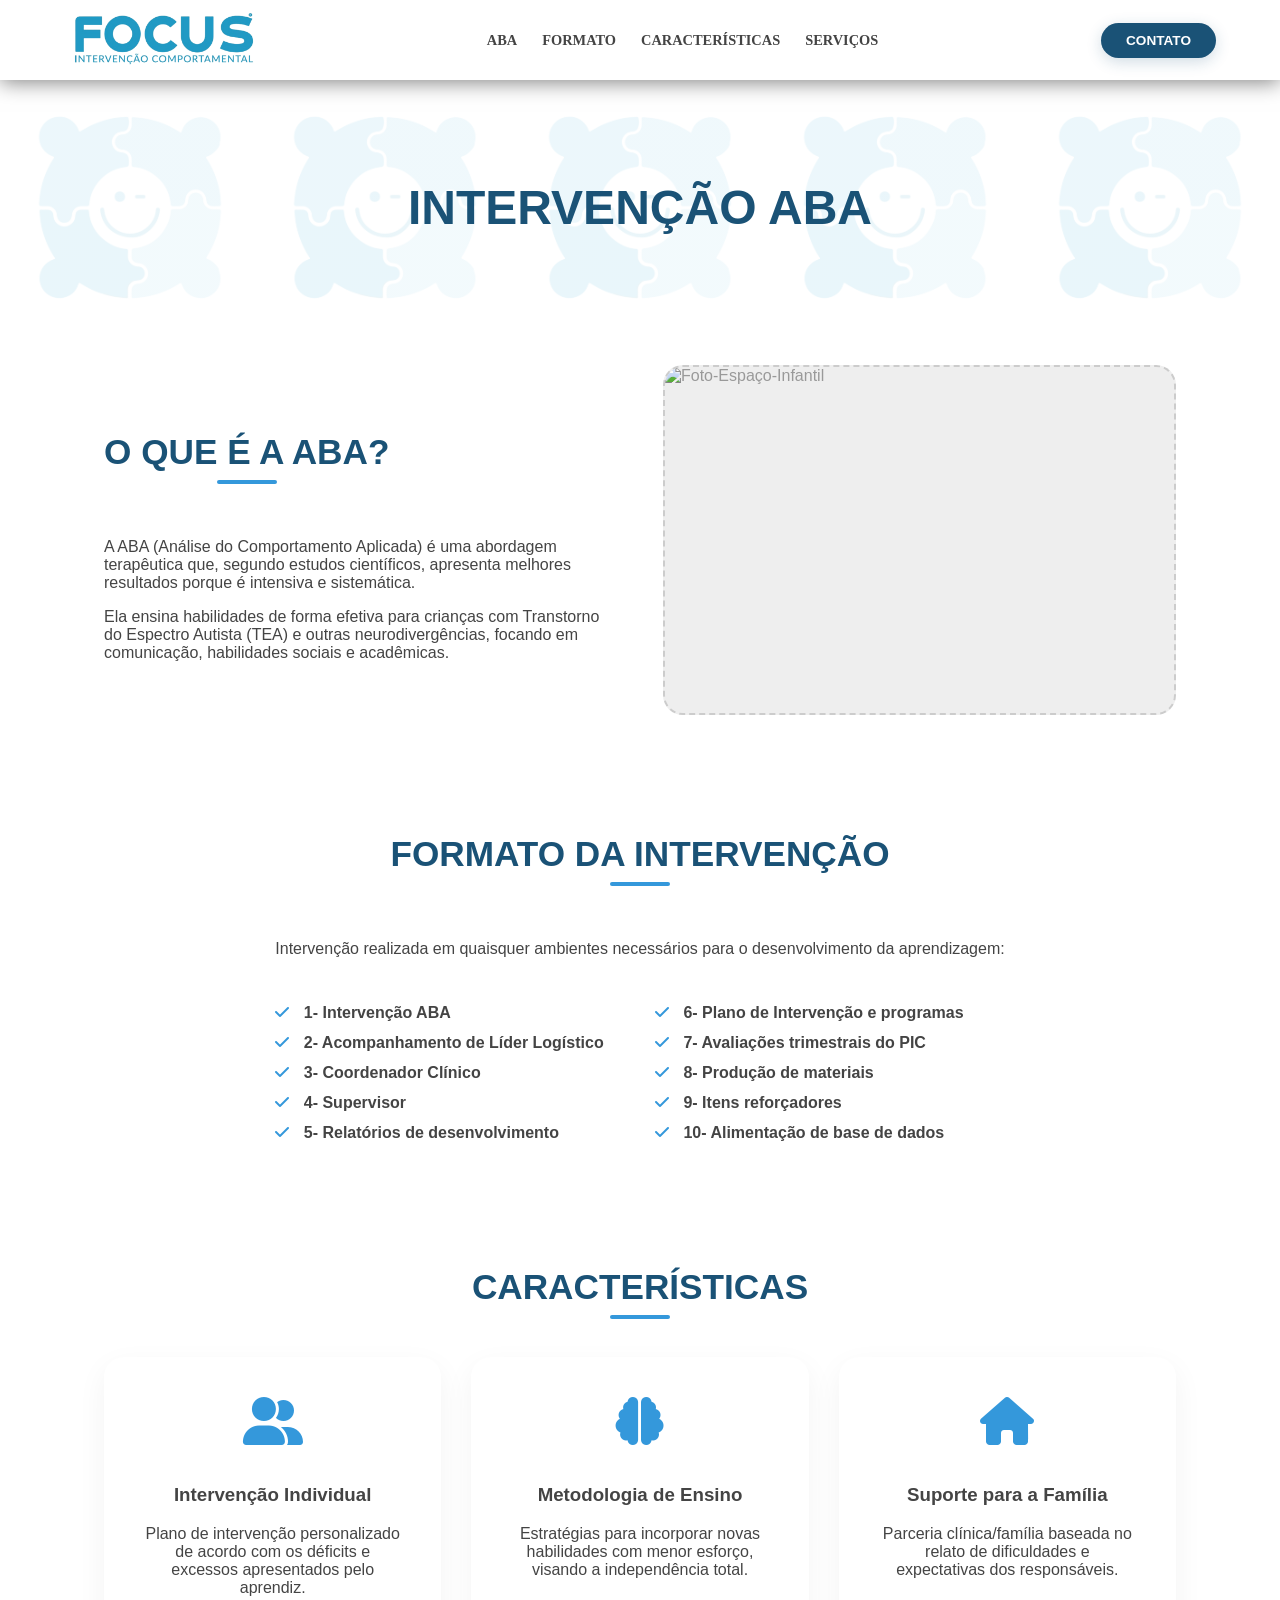
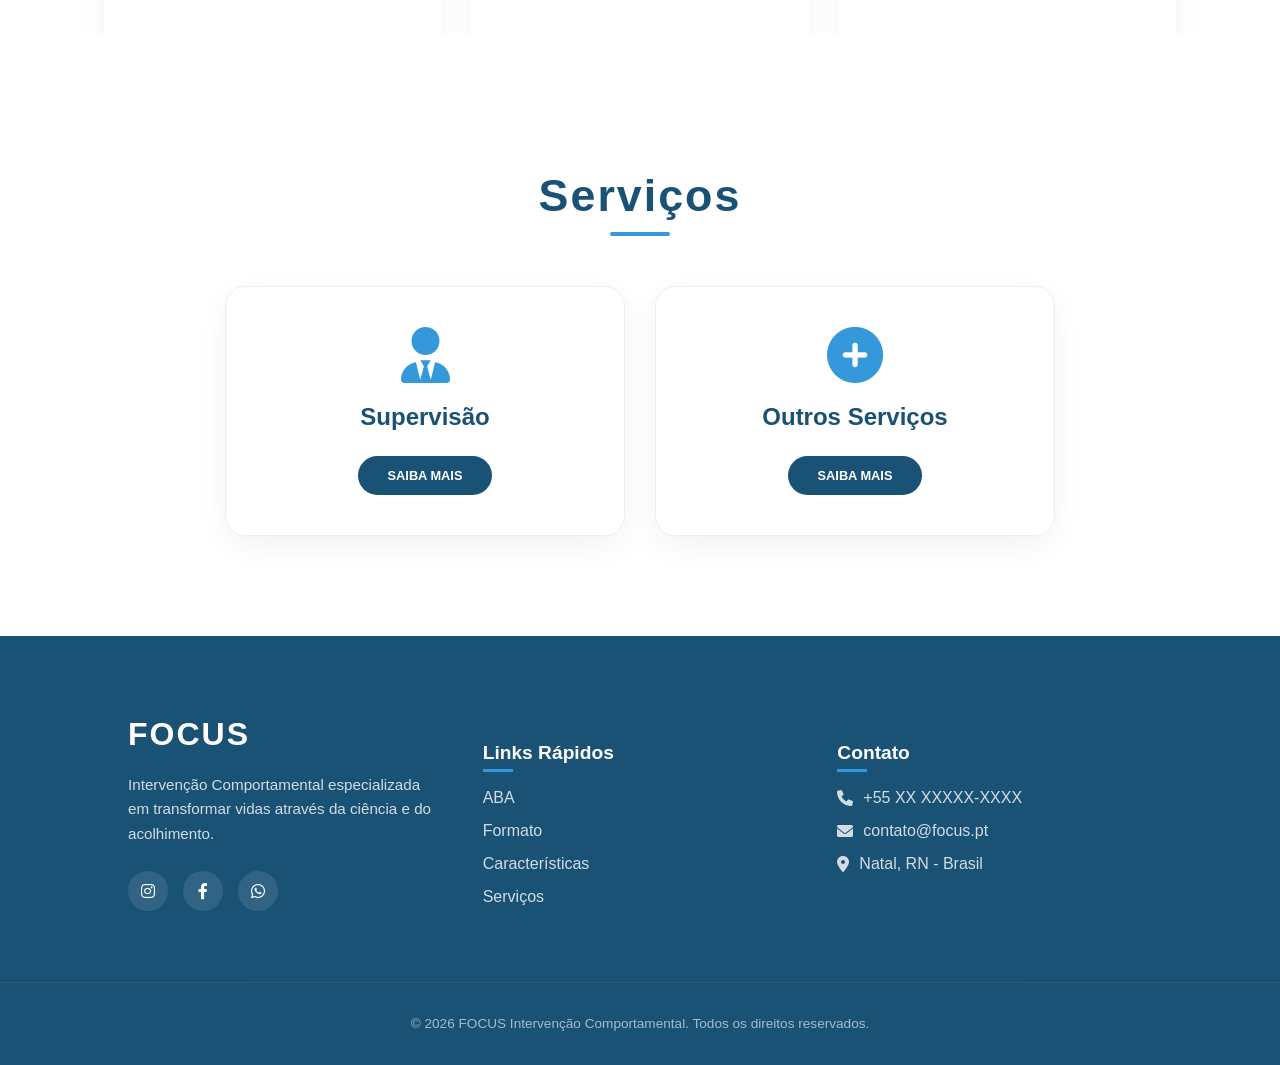
==== commit 1dca12d6: "Add files via upload" ====
--- a/servico1.html
+++ b/servico1.html
@@ -1,179 +1,178 @@
-<!DOCTYPE html>
-<html lang="pt-PT">
-<head>
-    <meta charset="UTF-8">
-    <meta name="viewport" content="width=device-width, initial-scale=1.0">
-    <title>Intervenção ABA - FOCUS</title>
-     <link rel="icon" type="image/png" href="logo Focus  (1) (1).png" >
-    
-    <link rel="stylesheet" href="https://cdnjs.cloudflare.com/ajax/libs/font-awesome/6.0.0/css/all.min.css">
-    <link rel="stylesheet" href="style-servicos1.css">
-</head>
-<body>
-
-  <nav class="navbar-servico1">
-    <div class="container-nav-servico1">
-        <div class="logo-servico1">
-            <a href="index.html">
-                <img src="TIPOLOGIAFOCUS (1).png" alt="Logo FOCUS" style="height: 200px;">
-            </a>
-        </div>
-
-        <ul class="nav-links-servico1">
-            <li><a href="#aba">ABA</a></li>
-            <li><a href="#formato">Formato</a></li>
-            <li><a href="#caracteristicas">Características</a></li>
-            <li><a href="#servicos">Serviços</a></li>
-        </ul>
-
-        <div class="nav-button-container">
-            <button class="btn-contato-servico1">CONTATO</button>
-        </div>
-
-        <div class="menu-toggle-servico1" id="mobile-menu">
-            <span class="bar"></span>
-            <span class="bar"></span>
-            <span class="bar"></span>
-        </div>
-    </div>
-</nav>
-
-    <header class="hero-servico1">
-        <div class="container">
-            <h1 class="titulo-principal-servico1">INTERVENÇÃO ABA</h1>
-        </div>
-    </header>
-
-    <main>
-        <section class="secao-aba" id="aba">
-            <div class="container flex-row">
-                <div class="texto-aba">
-                    <h2 class="titulo-com-linha">O que é a ABA?</h2>
-                    <p>A ABA (Análise do Comportamento Aplicada) é uma abordagem terapêutica que, segundo estudos científicos, apresenta melhores resultados porque é intensiva e sistemática.</p>
-                    <p>Ela ensina habilidades de forma efetiva para crianças com Transtorno do Espectro Autista (TEA) e outras neurodivergências, focando em comunicação, habilidades sociais e acadêmicas.</p>
-                </div>
-                <div class="foto-placeholder-servico1">
-                    <span>[ ESPAÇO PARA FOTO DA CLÍNICA ]</span>
-                </div>
-            </div>
-        </section>
-
-        <section class="secao-formato" id="formato">
-            <div class="container">
-                <h2 class="titulo-com-linha">Formato da Intervenção</h2>
-                <p class="descricao-intro">Intervenção realizada em quaisquer ambientes necessários para o desenvolvimento da aprendizagem:</p>
-                
-                <div class="grid-formato">
-                    <div class="lista-aba">
-                        <ul>
-                            <li><i class="fas fa-check"></i> 1- Intervenção ABA</li>
-                            <li><i class="fas fa-check"></i> 2- Acompanhamento de Líder Logístico</li>
-                            <li><i class="fas fa-check"></i> 3- Coordenador Clínico</li>
-                            <li><i class="fas fa-check"></i> 4- Supervisor</li>
-                            <li><i class="fas fa-check"></i> 5- Relatórios de desenvolvimento</li>
-                        </ul>
-                    </div>
-                    <div class="lista-aba">
-                        <ul>
-                            <li><i class="fas fa-check"></i> 6- Plano de Intervenção e programas</li>
-                            <li><i class="fas fa-check"></i> 7- Avaliações trimestrais do PIC</li>
-                            <li><i class="fas fa-check"></i> 8- Produção de materiais</li>
-                            <li><i class="fas fa-check"></i> 9- Itens reforçadores</li>
-                            <li><i class="fas fa-check"></i> 10- Alimentação de base de dados</li>
-                        </ul>
-                    </div>
-                </div>
-            </div>
-        </section>
-
-        <section class="secao-caracteristicas" id="caracteristicas">
-            <div class="container">
-                <h2 class="titulo-com-linha">Características</h2>
-                <div class="cards-grid-servico1">
-                    <div class="card-servico1">
-                        <i class="fas fa-user-friends"></i>
-                        <h3>Intervenção Individual</h3>
-                        <p>Plano de intervenção personalizado de acordo com os déficits e excessos apresentados pelo aprendiz.</p>
-                    </div>
-                    <div class="card-servico1">
-                        <i class="fas fa-brain"></i>
-                        <h3>Metodologia de Ensino</h3>
-                        <p>Estratégias para incorporar novas habilidades com menor esforço, visando a independência total.</p>
-                    </div>
-                    <div class="card-servico1">
-                        <i class="fas fa-home"></i>
-                        <h3>Suporte para a Família</h3>
-                        <p>Parceria clínica/família baseada no relato de dificuldades e expectativas dos responsáveis.</p>
-                    </div>
-                </div>
-            </div>
-        </section>
-
-        <section class="secao-servicos" id="servicos">
-            <div class="bg-logo-destaque"></div>
-    
-            <div class="divServicos">
-                <h2 class="h2servicos">Serviços</h2>
-            </div>
-    
-            <div class="services-container">
-                <div class="node_servico">
-                    <div class="cardServico">
-                        <i class="fas fa-user-tie service-icon"></i> 
-                    <span>Supervisão</span>
-                    <button class="buttonServico2" onclick="window.location.href='servico2.html'">Saiba mais</button>
-                </div>
-            </div>
-        
-            <div class="node_servico">
-                <div class="cardServico">
-                    <i class="fas fa-plus-circle service-icon"></i>
-                    <span>Outros Serviços</span>
-                    <button class="buttonServico3" onclick="window.location.href='servico3.html'">Saiba mais</button> 
-                </div>
-            </div>
-        </section>
-    </main>
-
-   <footer class="footer">
-        <div class="footer-container">
-            <div class="footer-column">
-                <div class="footer-logo">FOCUS</div>
-                <p class="footer-description">
-                    Intervenção Comportamental especializada em transformar vidas através da ciência e do acolhimento.
-                </p>
-                <div class="footer-socials">
-                    <a href="#"><i class="fab fa-instagram"></i></a>
-                    <a href="#"><i class="fab fa-facebook-f"></i></a>
-                    <a href="#"><i class="fab fa-whatsapp"></i></a>
-                </div>
-            </div>
-
-            <div class="footer-column">
-                <h4 class="footer-title">Links Rápidos</h4>
-                <ul class="footer-links">
-                <li><a href="#aba">ABA</a></li>
-                <li><a href="#formato">Formato</a></li>
-                <li><a href="#caracteristicas">Características</a></li>
-                <li><a href="#servicos">Serviços</a></li>
-                </ul>
-            </div>
-
-            <div class="footer-column">
-                <h4 class="footer-title">Contato</h4>
-                <ul class="footer-contact">
-                    <li><i class="fas fa-phone"></i> +55 XX XXXXX-XXXX</li>
-                    <li><i class="fas fa-envelope"></i> contato@focus.pt</li>
-                    <li><i class="fas fa-map-marker-alt"></i> Natal, RN - Brasil</li>
-                </ul>
-            </div>
-        </div>
-
-        <div class="footer-bottom">
-            <p>&copy; 2026 FOCUS Intervenção Comportamental. Todos os direitos reservados.</p>
-        </div>
-    </footer>
-
-    <script src="script-servicoa.js"></script>
-</body>
+<!DOCTYPE html>
+<html lang="pt-PT">
+<head>
+    <meta charset="UTF-8">
+    <meta name="viewport" content="width=device-width, initial-scale=1.0">
+    <title>Intervenção ABA - FOCUS</title>
+     <link rel="icon" type="image/png" href="logo Focus  (1) (1).png" >
+    
+    <link rel="stylesheet" href="https://cdnjs.cloudflare.com/ajax/libs/font-awesome/6.0.0/css/all.min.css">
+    <link rel="stylesheet" href="style-servicos1.css">
+    <link rel="stylesheet" href="responsividade.css">
+</head>
+<body>
+
+  <nav class="navbar-servico1">
+    <div class="container-nav-servico1">
+        <div class="logo-servico1">
+            <a href="index.html">
+                <img src="TIPOLOGIAFOCUS (1).png" alt="Logo FOCUS" style="height: 200px;">
+            </a>
+        </div>
+
+        <ul class="nav-links-servico1">
+            <li><a href="#aba">ABA</a></li>
+            <li><a href="#formato">Formato</a></li>
+            <li><a href="#caracteristicas">Características</a></li>
+            <li><a href="#servicos">Serviços</a></li>
+        </ul>
+
+        <div class="nav-button-container">
+            <button class="btn-contato-servico1">CONTATO</button>
+        </div>
+
+        <div class="menu-toggle-servico1" id="mobile-menu">
+            <span class="bar"></span>
+            <span class="bar"></span>
+            <span class="bar"></span>
+        </div>
+    </div>
+</nav>
+
+    <header class="hero-servico1">
+        <div class="container">
+            <h1 class="titulo-principal-servico1">INTERVENÇÃO ABA</h1>
+        </div>
+    </header>
+
+    <main>
+        <section class="secao-aba" id="aba">
+            <div class="container flex-row">
+                <div class="texto-aba">
+                    <h2 class="titulo-com-linha">O que é a ABA?</h2>
+                    <p>A ABA (Análise do Comportamento Aplicada) é uma abordagem terapêutica que, segundo estudos científicos, apresenta melhores resultados porque é intensiva e sistemática.</p>
+                    <p>Ela ensina habilidades de forma efetiva para crianças com Transtorno do Espectro Autista (TEA) e outras neurodivergências, focando em comunicação, habilidades sociais e acadêmicas.</p>
+                </div>
+                <img src="espacoInfantilFocus.jpg" alt="Foto-Espaço-Infantil" class="foto-placeholder-servico1">
+            </div>
+        </section>
+
+        <section class="secao-formato" id="formato">
+            <div class="container">
+                <h2 class="titulo-com-linha">Formato da Intervenção</h2>
+                <p class="descricao-intro">Intervenção realizada em quaisquer ambientes necessários para o desenvolvimento da aprendizagem:</p>
+                
+                <div class="grid-formato">
+                    <div class="lista-aba">
+                        <ul>
+                            <li><i class="fas fa-check"></i> 1- Intervenção ABA</li>
+                            <li><i class="fas fa-check"></i> 2- Acompanhamento de Líder Logístico</li>
+                            <li><i class="fas fa-check"></i> 3- Coordenador Clínico</li>
+                            <li><i class="fas fa-check"></i> 4- Supervisor</li>
+                            <li><i class="fas fa-check"></i> 5- Relatórios de desenvolvimento</li>
+                        </ul>
+                    </div>
+                    <div class="lista-aba">
+                        <ul>
+                            <li><i class="fas fa-check"></i> 6- Plano de Intervenção e programas</li>
+                            <li><i class="fas fa-check"></i> 7- Avaliações trimestrais do PIC</li>
+                            <li><i class="fas fa-check"></i> 8- Produção de materiais</li>
+                            <li><i class="fas fa-check"></i> 9- Itens reforçadores</li>
+                            <li><i class="fas fa-check"></i> 10- Alimentação de base de dados</li>
+                        </ul>
+                    </div>
+                </div>
+            </div>
+        </section>
+
+        <section class="secao-caracteristicas" id="caracteristicas">
+            <div class="container">
+                <h2 class="titulo-com-linha">Características</h2>
+                <div class="cards-grid-servico1">
+                    <div class="card-servico1">
+                        <i class="fas fa-user-friends"></i>
+                        <h3>Intervenção Individual</h3>
+                        <p>Plano de intervenção personalizado de acordo com os déficits e excessos apresentados pelo aprendiz.</p>
+                    </div>
+                    <div class="card-servico1">
+                        <i class="fas fa-brain"></i>
+                        <h3>Metodologia de Ensino</h3>
+                        <p>Estratégias para incorporar novas habilidades com menor esforço, visando a independência total.</p>
+                    </div>
+                    <div class="card-servico1">
+                        <i class="fas fa-home"></i>
+                        <h3>Suporte para a Família</h3>
+                        <p>Parceria clínica/família baseada no relato de dificuldades e expectativas dos responsáveis.</p>
+                    </div>
+                </div>
+            </div>
+        </section>
+
+        <section class="secao-servicos" id="servicos">
+            <div class="bg-logo-destaque"></div>
+    
+            <div class="divServicos">
+                <h2 class="h2servicos">Serviços</h2>
+            </div>
+    
+            <div class="services-container">
+                <div class="node_servico">
+                    <div class="cardServico">
+                        <i class="fas fa-user-tie service-icon"></i> 
+                    <span>Supervisão</span>
+                    <button class="buttonServico2" onclick="window.location.href='servico2.html'">Saiba mais</button>
+                </div>
+            </div>
+        
+            <div class="node_servico">
+                <div class="cardServico">
+                    <i class="fas fa-plus-circle service-icon"></i>
+                    <span>Outros Serviços</span>
+                    <button class="buttonServico3" onclick="window.location.href='servico3.html'">Saiba mais</button> 
+                </div>
+            </div>
+        </section>
+    </main>
+
+   <footer class="footer">
+        <div class="footer-container">
+            <div class="footer-column">
+                <div class="footer-logo">FOCUS</div>
+                <p class="footer-description">
+                    Intervenção Comportamental especializada em transformar vidas através da ciência e do acolhimento.
+                </p>
+                <div class="footer-socials">
+                    <a href="#"><i class="fab fa-instagram"></i></a>
+                    <a href="#"><i class="fab fa-facebook-f"></i></a>
+                    <a href="#"><i class="fab fa-whatsapp"></i></a>
+                </div>
+            </div>
+
+            <div class="footer-column">
+                <h4 class="footer-title">Links Rápidos</h4>
+                <ul class="footer-links">
+                <li><a href="#aba">ABA</a></li>
+                <li><a href="#formato">Formato</a></li>
+                <li><a href="#caracteristicas">Características</a></li>
+                <li><a href="#servicos">Serviços</a></li>
+                </ul>
+            </div>
+
+            <div class="footer-column">
+                <h4 class="footer-title">Contato</h4>
+                <ul class="footer-contact">
+                    <li><i class="fas fa-phone"></i> +55 XX XXXXX-XXXX</li>
+                    <li><i class="fas fa-envelope"></i> contato@focus.pt</li>
+                    <li><i class="fas fa-map-marker-alt"></i> Natal, RN - Brasil</li>
+                </ul>
+            </div>
+        </div>
+
+        <div class="footer-bottom">
+            <p>&copy; 2026 FOCUS Intervenção Comportamental. Todos os direitos reservados.</p>
+        </div>
+    </footer>
+
+    <script src="script-servicos.js"></script>
+</body>
 </html>
--- a/responsividade.css
+++ b/responsividade.css
@@ -0,0 +1,433 @@
+/* =========================================================
+   RESPONSIVIDADE GERAL - FOCUS
+   Arquivo criado para centralizar todos os ajustes mobile/tablet.
+   ========================================================= */
+
+* {
+    box-sizing: border-box;
+}
+
+html,
+body {
+    width: 100%;
+    max-width: 100%;
+    overflow-x: hidden;
+}
+
+img {
+    max-width: 100%;
+    height: auto;
+}
+
+/* ---------- Ajustes para tablets ---------- */
+@media (max-width: 1200px) {
+    .navbar-container,
+    .container-nav,
+    .container-nav-servico1,
+    .container,
+    .footer-container {
+        max-width: 100%;
+        padding-left: 5%;
+        padding-right: 5%;
+    }
+
+    .logo img,
+    .logo-servico1 img,
+    .logo-servico1 a img {
+        height: 120px !important;
+    }
+
+    .nav-links,
+    .nav-links-servico1 {
+        gap: 18px;
+    }
+
+    .services-container,
+    .nossosValores-container,
+    .unidades-container,
+    .cards-grid-servico1,
+    .grid-tres-cards {
+        grid-template-columns: repeat(2, minmax(0, 1fr));
+    }
+}
+
+/* ---------- Menu mobile universal ---------- */
+@media (max-width: 1024px) {
+    .navbar,
+    .navbar-servico1 {
+        height: 78px;
+    }
+
+    .navbar-container,
+    .container-nav,
+    .container-nav-servico1 {
+        min-height: 78px;
+        width: 100%;
+        display: flex;
+        align-items: center;
+        justify-content: space-between;
+        gap: 16px;
+    }
+
+    .logo img,
+    .logo-servico1 img,
+    .logo-servico1 a img {
+        height: 76px !important;
+        width: auto;
+        object-fit: contain;
+    }
+
+    .menu-toggle,
+    .menu-toggle-servico1 {
+        display: block !important;
+        z-index: 1002;
+        margin-left: auto;
+    }
+
+    .menu-toggle.active .bar:nth-child(2),
+    .menu-toggle-servico1.active .bar:nth-child(2) {
+        opacity: 0;
+    }
+
+    .menu-toggle.active .bar:nth-child(1),
+    .menu-toggle-servico1.active .bar:nth-child(1) {
+        transform: translateY(8px) rotate(45deg);
+    }
+
+    .menu-toggle.active .bar:nth-child(3),
+    .menu-toggle-servico1.active .bar:nth-child(3) {
+        transform: translateY(-8px) rotate(-45deg);
+    }
+
+    .nav-links,
+    .nav-links-servico1 {
+        position: fixed !important;
+        top: 78px !important;
+        left: -100% !important;
+        width: 100% !important;
+        height: calc(100vh - 78px) !important;
+        padding: 36px 20px !important;
+        margin: 0 !important;
+        background: #fff !important;
+        display: flex !important;
+        flex-direction: column !important;
+        align-items: center !important;
+        justify-content: flex-start !important;
+        gap: 26px !important;
+        overflow-y: auto;
+        transition: left .3s ease !important;
+        z-index: 1001;
+        box-shadow: 0 10px 25px rgba(0,0,0,.08);
+    }
+
+    .nav-links.active,
+    .nav-links-servico1.active {
+        left: 0 !important;
+    }
+
+    .nav-links a,
+    .nav-links-servico1 a {
+        font-size: .95rem !important;
+    }
+
+    .btn-contato,
+    .btn-contato-servico1,
+    .nav-button-container {
+        display: none !important;
+    }
+
+    .btn-contato-mobile {
+        display: inline-flex !important;
+        align-items: center;
+        justify-content: center;
+    }
+
+    .quemSomos,
+    .flex-row,
+    .grid-formato,
+    .grid-especialidades {
+        grid-template-columns: 1fr !important;
+        flex-direction: column !important;
+    }
+
+    .flex-row.reverse,
+    .reverse {
+        flex-direction: column !important;
+    }
+
+    .quemSomos {
+        padding: 120px 6% 60px !important;
+        gap: 30px !important;
+        margin-top: 0 !important;
+        background-attachment: scroll !important;
+        background-size: 80% auto !important;
+    }
+
+    .texto-quem-somos,
+    .texto-aba,
+    .secao-formato,
+    .secao-caracteristicas,
+    .secao-supervisao,
+    .secao-especialidades,
+    .secao-detalhe {
+        text-align: left !important;
+    }
+
+    .foto-placeholder,
+    .foto-placeholder-servico1 {
+        width: 100% !important;
+        max-width: 620px;
+        height: auto !important;
+        min-height: 260px;
+        margin-left: auto;
+        margin-right: auto;
+        object-fit: cover;
+    }
+
+    .hero-servico1 {
+        padding: 140px 6% 70px !important;
+        min-height: auto !important;
+    }
+
+    .titulo-principal-servico1,
+    .h1QuemSomos {
+        font-size: clamp(2rem, 7vw, 3.2rem) !important;
+        line-height: 1.1 !important;
+    }
+
+    .sectionServicos,
+    .secao-aba,
+    .secao-formato,
+    .secao-caracteristicas,
+    .secao-supervisao,
+    .secao-especialidades,
+    .secao-detalhe,
+    .timeline-section,
+    .unidades,
+    .feedback,
+    #nossos-valores {
+        padding-left: 6% !important;
+        padding-right: 6% !important;
+    }
+
+    .timeline-section {
+        overflow: hidden;
+    }
+
+    .maze-horizontal-scroll,
+    .valores-viewport {
+        overflow-x: auto !important;
+        -webkit-overflow-scrolling: touch;
+    }
+}
+
+/* ---------- Celulares ---------- */
+@media (max-width: 768px) {
+    body {
+        font-size: 16px;
+    }
+
+    .navbar,
+    .navbar-servico1 {
+        height: 72px !important;
+    }
+
+    .navbar-container,
+    .container-nav,
+    .container-nav-servico1 {
+        min-height: 72px !important;
+        padding-left: 18px !important;
+        padding-right: 18px !important;
+    }
+
+    .logo img,
+    .logo-servico1 img,
+    .logo-servico1 a img {
+        height: 58px !important;
+    }
+
+    .nav-links,
+    .nav-links-servico1 {
+        top: 72px !important;
+        height: calc(100vh - 72px) !important;
+        gap: 22px !important;
+    }
+
+    h1,
+    .h1QuemSomos,
+    .titulo-principal-servico1 {
+        font-size: clamp(2rem, 11vw, 2.8rem) !important;
+    }
+
+    h2,
+    .h2servicos,
+    .tituloValores,
+    .tituloFeedback,
+    .tituloUnidades,
+    .timeline-title,
+    .titulo-centralizado,
+    .titulo-com-linha {
+        font-size: clamp(1.6rem, 8vw, 2.2rem) !important;
+        line-height: 1.2 !important;
+    }
+
+    p,
+    li,
+    .pQuemSomos,
+    .footer-description {
+        font-size: 1rem !important;
+        line-height: 1.65 !important;
+    }
+
+    .quemSomos {
+        padding: 105px 22px 45px !important;
+    }
+
+    .foto-placeholder,
+    .foto-placeholder-servico1 {
+        min-height: 220px;
+        border-radius: 18px !important;
+    }
+
+    .services-container,
+    .nossosValores-container,
+    .unidades-container,
+    .cards-grid-servico1,
+    .grid-tres-cards,
+    .grid-formato,
+    .grid-especialidades,
+    .grid-fotos-final {
+        display: grid !important;
+        grid-template-columns: 1fr !important;
+        gap: 22px !important;
+    }
+
+    .cardServico,
+    .card,
+    .cardValores,
+    .cardFeedback,
+    .card-servico1,
+    .card-estilizado,
+    .unidade1,
+    .unidade2,
+    .coluna-especialidades {
+        width: 100% !important;
+        max-width: 100% !important;
+        margin-left: 0 !important;
+        margin-right: 0 !important;
+        padding: 24px !important;
+    }
+
+    .sectionServicos,
+    .secao-aba,
+    .secao-formato,
+    .secao-caracteristicas,
+    .secao-supervisao,
+    .secao-especialidades,
+    .secao-detalhe,
+    .timeline-section,
+    .unidades,
+    .feedback,
+    #nossos-valores {
+        padding-top: 55px !important;
+        padding-bottom: 55px !important;
+        padding-left: 22px !important;
+        padding-right: 22px !important;
+    }
+
+    .hero-servico1 {
+        padding: 120px 22px 55px !important;
+        text-align: center !important;
+    }
+
+    .lista-aba ul,
+    .coluna-especialidades ul,
+    .footer-links,
+    .footer-contact {
+        padding-left: 0 !important;
+    }
+
+    .lista-aba li,
+    .coluna-especialidades li {
+        align-items: flex-start !important;
+        gap: 10px !important;
+    }
+
+    .footer {
+        padding: 50px 22px 22px !important;
+        text-align: left !important;
+    }
+
+    .footer-container {
+        display: grid !important;
+        grid-template-columns: 1fr !important;
+        gap: 30px !important;
+        padding-left: 0 !important;
+        padding-right: 0 !important;
+    }
+
+    .footer-socials {
+        justify-content: flex-start !important;
+    }
+
+    .timeline-track,
+    .maze-progress {
+        max-width: none !important;
+    }
+}
+
+/* ---------- Celulares pequenos ---------- */
+@media (max-width: 480px) {
+    .navbar-container,
+    .container-nav,
+    .container-nav-servico1 {
+        padding-left: 14px !important;
+        padding-right: 14px !important;
+    }
+
+    .logo img,
+    .logo-servico1 img,
+    .logo-servico1 a img {
+        height: 48px !important;
+    }
+
+    .btn-contato-mobile,
+    .buttonServico1,
+    .buttonServico2,
+    .buttonServico3,
+    .cardServico button {
+        width: 100% !important;
+        max-width: 280px;
+        min-height: 44px;
+    }
+
+    .cardServico,
+    .card,
+    .cardValores,
+    .cardFeedback,
+    .card-servico1,
+    .card-estilizado {
+        padding: 20px !important;
+    }
+
+    .foto-placeholder,
+    .foto-placeholder-servico1 {
+        min-height: 190px;
+    }
+
+    .sectionServicos,
+    .secao-aba,
+    .secao-formato,
+    .secao-caracteristicas,
+    .secao-supervisao,
+    .secao-especialidades,
+    .secao-detalhe,
+    .timeline-section,
+    .unidades,
+    .feedback,
+    #nossos-valores,
+    .quemSomos {
+        padding-left: 16px !important;
+        padding-right: 16px !important;
+    }
+}
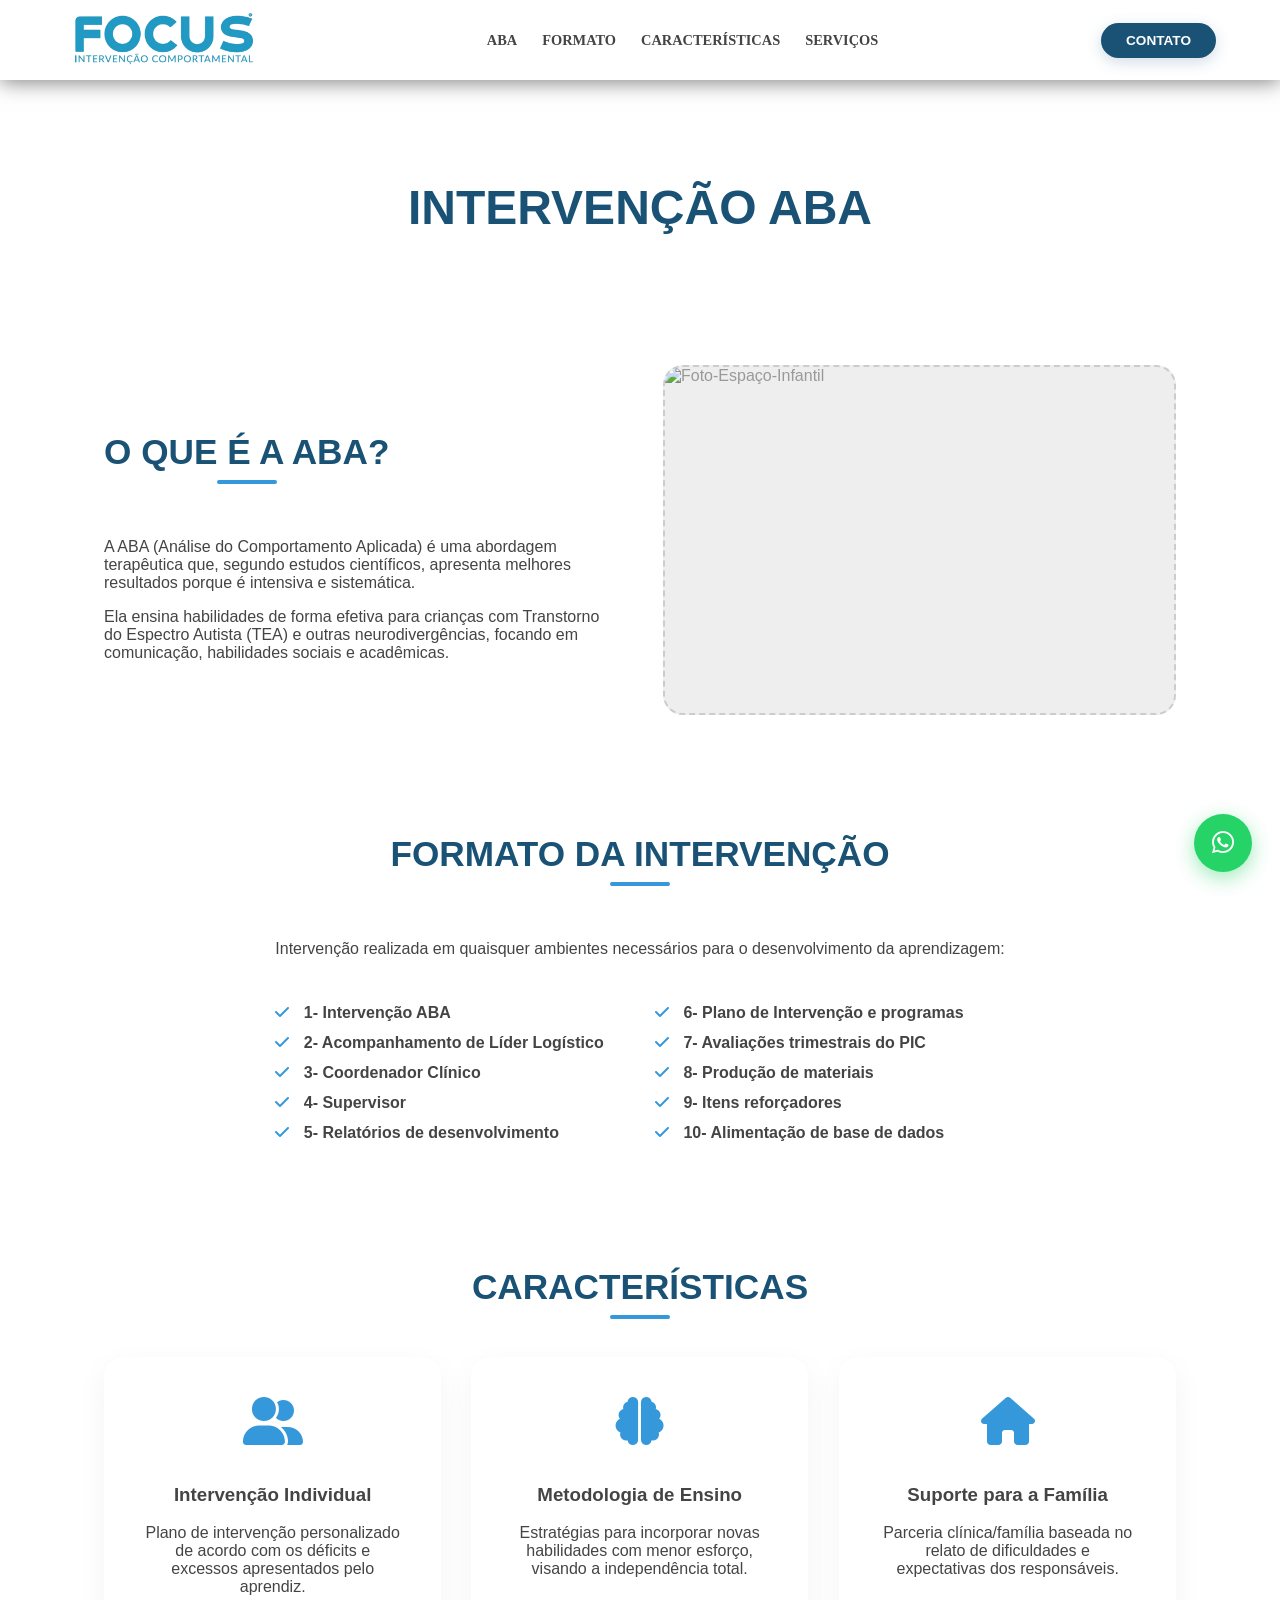
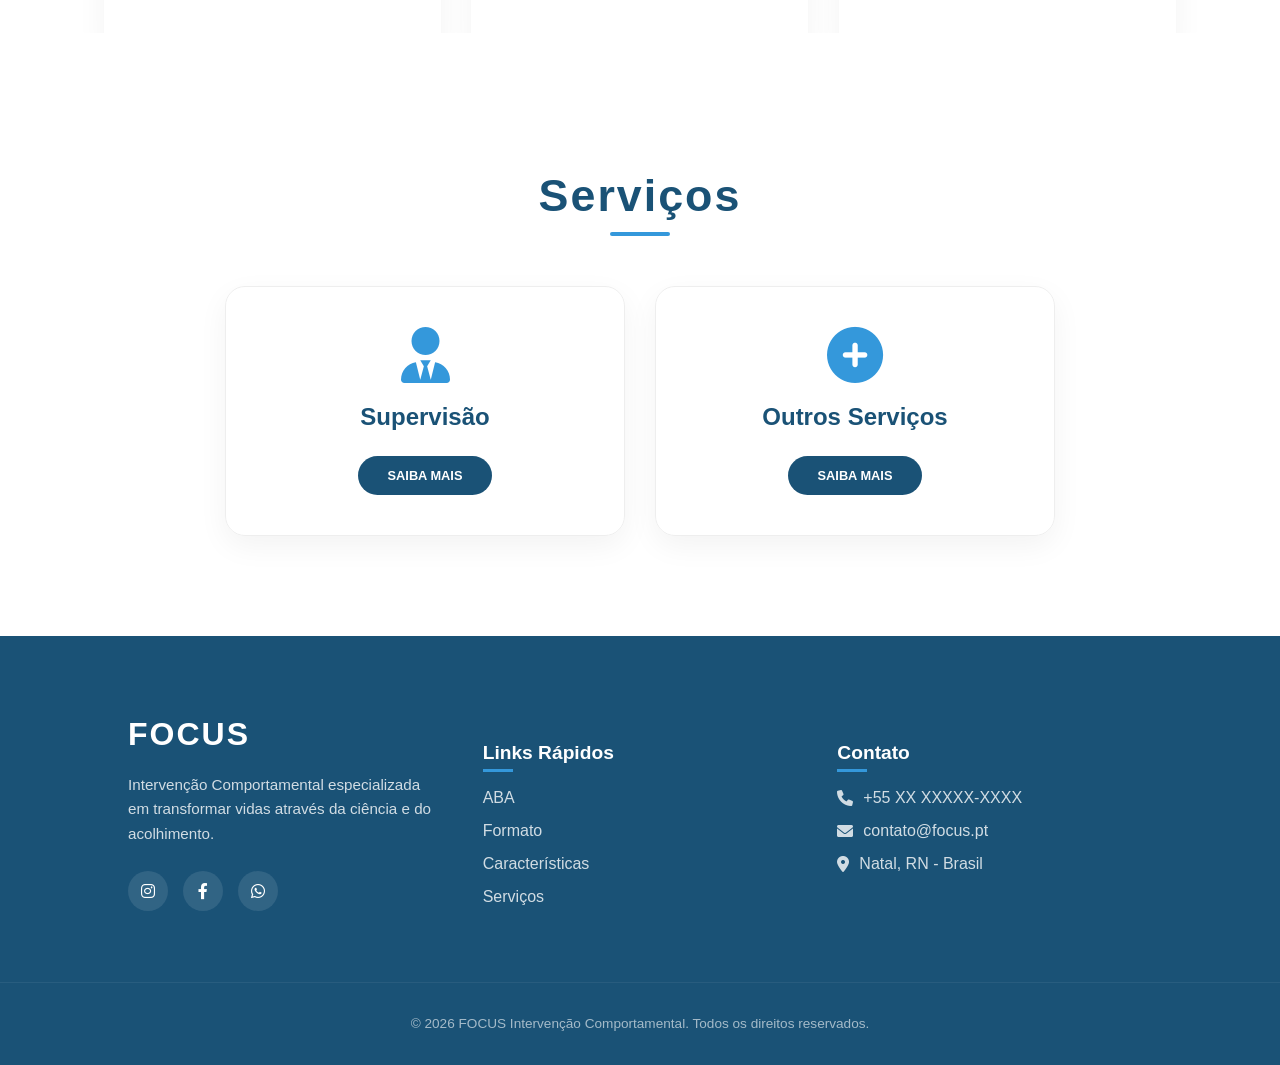
==== commit 3b9a1e77: "Add files via upload" ====
--- a/servico1.html
+++ b/servico1.html
@@ -7,8 +7,9 @@
      <link rel="icon" type="image/png" href="logo Focus  (1) (1).png" >
     
     <link rel="stylesheet" href="https://cdnjs.cloudflare.com/ajax/libs/font-awesome/6.0.0/css/all.min.css">
-    <link rel="stylesheet" href="style-servicos1.css">
-    <link rel="stylesheet" href="responsividade.css">
+    <link rel="stylesheet" href="css/style-servicos1.css">
+    <link rel="stylesheet" href="css/responsividade.css">
+    <link rel="stylesheet" href="css/effects.css">
 </head>
 <body>
 
@@ -173,6 +174,7 @@
         </div>
     </footer>
 
-    <script src="script-servicos.js"></script>
+    <script src="js/script-servicos.js"></script>
+    <script src="js/effects.js"></script>
 </body>
 </html>
--- a/css/style-servicos1.css
+++ b/css/style-servicos1.css
@@ -0,0 +1,567 @@
+/* --- CONFIGURAÇÕES GERAIS --- */
+:root {
+        --primary: #1a5276;
+        --accent: #3498db;
+        --path-bg: #e0e0e0;
+        --text-color: #444;
+        --card-width: 320px;
+    }
+
+body {
+    font-family: 'Segoe UI', Tahoma, Geneva, Verdana, sans-serif;
+    margin: 0;
+    padding: 0;
+    color: var(--text-color);
+    background-color: #fff;
+}
+
+html {
+    scroll-behavior: smooth; 
+}
+
+.container {
+    max-width: 1200px;
+    margin: 0 auto;
+    padding: 0 5%;
+}
+
+/* --- NAVBAR SERVICO1 --- */
+.navbar-servico1 {
+    position: fixed;
+    top: 0;
+    left: 0;
+    width: 100%;
+    background: rgba(255, 255, 255, 0.95);
+    backdrop-filter: blur(10px);
+    box-shadow: 0 2px 20px rgba(0,0,0,0.5);
+    z-index: 1000;
+    height: 80px;
+    display: flex;
+    align-items: center;
+    font-family: 'Segoe UI';
+}
+
+.container-nav-servico1 {
+    width: 100%;
+    max-width: 1400px;
+    margin: 0 auto;
+    padding: 0 5%;
+    display: flex;
+    justify-content: space-between;
+    align-items: center;
+}
+
+/* --- Logo --- */
+.logo-servico1 a {
+    display: flex;
+    align-items: center;
+    text-decoration: none;
+}
+
+.logo-servico1 img {
+    height: 200px; /* Ajustado para caber nos 80px da nav */
+    width: auto;
+    object-fit: contain;
+    transition: transform 0.3s ease;
+}
+
+.logo-servico1 img:hover {
+    transform: scale(1.05);
+}
+
+/* --- Links de Navegação --- */
+.nav-links-servico1 {
+    display: flex;
+    list-style: none;
+    gap: 25px;
+    margin: 0;
+    padding: 0;
+    align-items: center;
+}
+
+.nav-links-servico1 a {
+    text-decoration: none;
+    color: var(--text-color);
+    font-weight: 600;
+    font-size: 0.9rem;
+    transition: 0.3s;
+    position: relative;
+    text-transform: uppercase;
+}
+
+.nav-links-servico1 a::after {
+    content: '';
+    position: absolute;
+    bottom: -5px;
+    left: 0;
+    width: 0;
+    height: 2px;
+    background: var(--accent);
+    transition: 0.3s;
+}
+
+.nav-links-servico1 a:hover {
+    color: var(--primary);
+}
+
+.nav-links-servico1 a:hover::after {
+    width: 100%;
+}
+
+/* --- Botão Contato --- */
+.btn-contato-servico1 {
+    background-color: var(--primary);
+    color: white;
+    border: none;
+    padding: 10px 25px;
+    border-radius: 50px;
+    font-weight: 700;
+    font-size: 0.85rem;
+    cursor: pointer;
+    transition: 0.3s;
+    text-transform: uppercase;
+    box-shadow: 0 4px 15px rgba(26, 82, 118, 0.2);
+}
+
+.btn-contato-servico1:hover {
+    background-color: var(--accent);
+    transform: translateY(-2px);
+}
+
+/* --- Menu Hamburguer --- */
+.menu-toggle-servico1 {
+    display: none;
+    cursor: pointer;
+}
+
+.menu-toggle-servico1 .bar {
+    display: block;
+    width: 25px;
+    height: 3px;
+    margin: 5px auto;
+    transition: all 0.3s ease-in-out;
+    background: var(--primary);
+}
+
+/* --- Responsividade --- */
+@media (max-width: 1024px) {
+    .menu-toggle-servico1 {
+        display: block;
+        z-index: 1001;
+    }
+
+    /* Transformação do ícone em X (necessário JS para add classe .active) */
+    .menu-toggle-servico1.active .bar:nth-child(2) { opacity: 0; }
+    .menu-toggle-servico1.active .bar:nth-child(1) { transform: translateY(8px) rotate(45deg); }
+    .menu-toggle-servico1.active .bar:nth-child(3) { transform: translateY(-8px) rotate(-45deg); }
+
+    .nav-links-servico1 {
+        position: fixed;
+        left: -100%;
+        top: 80px;
+        flex-direction: column;
+        background: white;
+        width: 100%;
+        height: calc(100vh - 80px);
+        text-align: center;
+        transition: 0.3s ease-in-out;
+        box-shadow: 0 10px 20px rgba(0,0,0,0.05);
+        padding: 40px 0;
+        gap: 30px;
+    }
+
+    .nav-links-servico1.active {
+        left: 0;
+    }
+
+    /* Esconde o botão original e você pode adicionar um dentro da lista se desejar */
+    .nav-button-container {
+        display: none; 
+    }
+
+    .logo-servico1 img {
+        height: 45px;
+    }
+}
+
+/* --- TÍTULOS COM LINHA AZUL (PADRÃO SOLICITADO) --- */
+.titulo-com-linha {
+    color: var(--primary);
+    font-size: 2.2rem;
+    position: relative;
+    display: inline-block;
+    margin-bottom: 50px;
+    text-transform: uppercase;
+    font-weight: 800;
+}
+
+.titulo-com-linha::after {
+    content: '';
+    position: absolute;
+    bottom: -12px;
+    left: 50%;
+    transform: translateX(-50%);
+    width: 60px;
+    height: 4px;
+    background-color: var(--accent);
+    border-radius: 2px;
+}
+
+/* --- HERO SERVICO1 --- */
+.hero-servico1 {
+    margin-top: 80px;
+    padding: 100px 0;
+    background: linear-gradient(rgba(255,255,255,0.9), rgba(255,255,255,0.9)), url('logo\ Focus\ \ \(1\)\ \(1\).png');
+    background-size: contain; background-position: center;
+    text-align: center;
+    margin-bottom: -50px;
+}
+
+.titulo-principal-servico1 { color: var(--primary); font-size: 3rem; margin: 0; }
+
+/* --- SEÇÕES --- */
+.secao-aba, .secao-formato{ 
+    padding: 80px 0;
+    text-align: center;
+    display: flex;
+    justify-content: center;
+}
+
+.secao-formato {
+    margin-top: -70px;
+}
+
+.secao-caracteristicas {
+    padding: 80px 0;
+    text-align: center;
+    margin-top: -80px;
+}
+
+.flex-row { display: flex; align-items: center; gap: 50px; text-align: left; }
+
+.texto-aba { flex: 1; }
+
+.foto-placeholder-servico1 {
+    flex: 1; height: 350px; background: #eee;
+    border-radius: 20px; display: flex; align-items: center; justify-content: center;
+    border: 2px dashed #ccc; color: #999;
+}
+
+/* --- SEÇÃO SERVICOS --- */
+.secao-servicos {
+    padding: 100px 10%;
+    background-color: #ffffff;
+    display: flex;
+    flex-direction: column;
+    align-items: center;
+    position: relative;
+    overflow: hidden;
+    margin-top: -100px;
+}
+
+/* Título com a linha azul centralizada */
+.h2servicos {
+    color: var(--primary);
+    font-size: 2.8rem;
+    font-weight: bold;
+    letter-spacing: 2px;
+    position: relative;
+    display: inline-block;
+    padding-bottom: 15px;
+    margin-bottom: 50px;
+    z-index: 2;
+}
+
+.h2servicos::after {
+    content: '';
+    position: absolute;
+    bottom: 0;
+    left: 50%;
+    transform: translateX(-50%);
+    width: 60px;
+    height: 4px;
+    background-color: var(--accent);
+    border-radius: 2px;
+}
+
+/* Container Flex para colocar os cards lado a lado */
+.services-container {
+    display: flex;
+    justify-content: center;
+    gap: 30px;
+    width: 100%;
+    max-width: 1200px;
+    z-index: 2;
+    flex-wrap: wrap; /* Garante que quebre linha em celulares */
+}
+
+/* Ajuste das larguras dos itens dos serviços */
+.node_servico {
+    flex: 1;
+    display: flex;
+    max-width: 400px;
+    min-width: 300px;
+}
+
+.cardServico {
+    background: rgba(255, 255, 255, 0.9);
+    padding: 40px 30px;
+    border-radius: 20px;
+    border: 1px solid #eee;
+    box-shadow: 0 10px 30px rgba(0,0,0,0.05);
+    transition: all 0.4s ease;
+    display: flex;
+    flex-direction: column;
+    align-items: center;
+    text-align: center;
+    width: 100%;
+}
+
+.cardServico:hover {
+    transform: translateY(-12px);
+    border-color: var(--accent);
+    box-shadow: 0 15px 35px rgba(0,0,0,0.1);
+}
+
+/* Ícones e textos internos */
+.service-icon {
+    font-size: 3.5rem;
+    color: var(--accent);
+    margin-bottom: 20px;
+}
+
+.cardServico span {
+    font-size: 1.5rem;
+    font-weight: bold;
+    color: var(--primary);
+    margin-bottom: 25px;
+    display: block;
+}
+
+/* Botões dos cards */
+.cardServico button {
+    background-color: var(--primary);
+    color: white;
+    border: none;
+    padding: 12px 30px;
+    border-radius: 50px;
+    font-weight: bold;
+    cursor: pointer;
+    transition: 0.3s;
+    text-transform: uppercase;
+    font-size: 0.8rem;
+    margin-top: auto;
+}
+
+.cardServico button:hover {
+    background-color: var(--accent);
+}
+
+/* Responsividade para telas menores */
+@media (max-width: 992px) {
+    .services-container {
+        flex-direction: column;
+        align-items: center;
+    }
+    .node_servico {
+        width: 100%;
+    }
+}
+/* --- GRID DE FORMATO --- */
+.grid-formato { display: grid; grid-template-columns: 1fr 1fr; gap: 30px; text-align: left; margin-top: 30px; }
+.lista-aba ul { list-style: none; padding: 0; }
+.lista-aba li { margin-bottom: 12px; font-weight: 600; }
+.lista-aba i { color: var(--accent); margin-right: 10px; }
+
+/* --- CARDS DE CARACTERÍSTICAS --- */
+.cards-grid-servico1 { display: grid; grid-template-columns: repeat(auto-fit, minmax(300px, 1fr)); gap: 30px; }
+.card-servico1 {
+    padding: 40px; background: #fff; border-radius: 20px;
+    box-shadow: 0 10px 30px rgba(0,0,0,0.05); transition: 0.3s;
+}
+.card-servico1:hover { transform: translateY(-10px); }
+.card-servico1 i { font-size: 3rem; color: var(--accent); margin-bottom: 20px; }
+
+/* --- FOOTER --- */
+.footer-servico1 { background: var(--primary); color: #fff; padding: 30px 0; text-align: center; font-size: 0.9rem; }
+
+/* RESPONSIVIDADE */
+@media (max-width: 768px) {
+    .flex-row, .grid-formato { flex-direction: column; grid-template-columns: 1fr; }
+    .titulo-com-linha { font-size: 1.8rem; }
+    .nav-links-servico1 { display: none; }
+}
+
+.footer {
+    background-color: var(--primary);
+    color: white;
+    padding: 80px 0 20px 0;
+    font-family: 'Segoe UI', sans-serif;
+}
+
+.footer-container {
+    display: flex;
+    justify-content: space-between;
+    gap: 40px;
+    padding: 0 10%;
+    max-width: 1400px;
+    margin: 0 auto;
+    flex-wrap: wrap;
+}
+
+.footer-column {
+    flex: 1;
+    min-width: 250px;
+}
+
+.footer-logo {
+    font-size: 2rem;
+    font-weight: 800;
+    margin-bottom: 20px;
+    letter-spacing: 2px;
+}
+
+.footer-description {
+    line-height: 1.6;
+    opacity: 0.8;
+    font-size: 0.95rem;
+    margin-bottom: 25px;
+}
+
+.footer-title {
+    font-size: 1.2rem;
+    font-weight: 700;
+    margin-bottom: 25px;
+    position: relative;
+}
+
+.footer-title::after {
+    content: '';
+    width: 30px;
+    height: 3px;
+    background: var(--accent);
+    position: absolute;
+    bottom: -8px;
+    left: 0;
+}
+
+/* Links e Listas */
+.footer-links, .footer-contact {
+    list-style: none;
+    padding: 0;
+}
+
+.footer-links li, .footer-contact li {
+    margin-bottom: 15px;
+    opacity: 0.8;
+    transition: 0.3s;
+    display: flex;
+    align-items: center;
+    gap: 10px;
+}
+
+.footer-links a {
+    color: white;
+    text-decoration: none;
+}
+
+.footer-links li:hover {
+    opacity: 1;
+    transform: translateX(5px);
+    color: var(--accent);
+}
+
+.footer-links a:hover {
+    color: var(--accent);
+}
+
+/* Redes Sociais */
+.footer-socials {
+    display: flex;
+    gap: 15px;
+}
+
+.footer-socials a {
+    width: 40px;
+    height: 40px;
+    background: rgba(255, 255, 255, 0.1);
+    display: flex;
+    align-items: center;
+    justify-content: center;
+    border-radius: 50%;
+    color: white;
+    text-decoration: none;
+    transition: 0.3s;
+}
+
+.footer-socials a:hover {
+    background: var(--accent);
+    transform: translateY(-3px);
+}
+
+/* Rodapé Final */
+.footer-bottom {
+    text-align: center;
+    margin-top: 60px;
+    padding-top: 20px;
+    border-top: 1px solid rgba(255, 255, 255, 0.1);
+    font-size: 0.85rem;
+    opacity: 0.6;
+}
+
+/* Responsividade */
+/* --- AJUSTES DE RESPONSIVIDADE (MOBILE) --- */
+
+@media (max-width: 1024px) {
+    /* Faz a logo ficar na esquerda e o hamburguer na direita */
+    .container-nav-servico1 {
+        display: flex;
+        justify-content: space-between; 
+        align-items: center;
+        padding: 0 5%;
+    }
+
+    /* Aumenta a logo no celular */
+    .logo-servico1 img {
+        height: 70px !important; 
+        width: auto;
+    }
+
+    /* Move o hamburguer para a extremidade direita */
+    .menu-toggle-servico1 {
+        display: block;
+        margin-left: auto; 
+        z-index: 1001;
+    }
+
+    /* Ajuste do Menu que abre */
+    .nav-links-servico1 {
+        position: fixed;
+        left: -100%;
+        top: 80px;
+        flex-direction: column;
+        background: white;
+        width: 100%;
+        height: calc(100vh - 80px);
+        text-align: center;
+        transition: 0.4s ease-in-out;
+        box-shadow: 0 10px 20px rgba(0,0,0,0.1);
+        padding: 40px 0;
+        gap: 30px;
+    }
+
+    .nav-links-servico1.active {
+        left: 0;
+    }
+
+    .nav-button-container {
+        display: none; /* Esconde o botão de contato solto no mobile */
+    }
+}
+
+@media (max-width: 768px) {
+    .titulo-principal-servico1 { font-size: 2.2rem; }
+    .flex-row { flex-direction: column; text-align: center; gap: 30px; }
+    .grid-formato { grid-template-columns: 1fr; }
+    .foto-placeholder-servico1 { width: 100%; height: 250px; }
+}
--- a/css/responsividade.css
+++ b/css/responsividade.css
@@ -0,0 +1,433 @@
+/* =========================================================
+   RESPONSIVIDADE GERAL - FOCUS
+   Arquivo criado para centralizar todos os ajustes mobile/tablet.
+   ========================================================= */
+
+* {
+    box-sizing: border-box;
+}
+
+html,
+body {
+    width: 100%;
+    max-width: 100%;
+    overflow-x: hidden;
+}
+
+img {
+    max-width: 100%;
+    height: auto;
+}
+
+/* ---------- Ajustes para tablets ---------- */
+@media (max-width: 1200px) {
+    .navbar-container,
+    .container-nav,
+    .container-nav-servico1,
+    .container,
+    .footer-container {
+        max-width: 100%;
+        padding-left: 5%;
+        padding-right: 5%;
+    }
+
+    .logo img,
+    .logo-servico1 img,
+    .logo-servico1 a img {
+        height: 120px !important;
+    }
+
+    .nav-links,
+    .nav-links-servico1 {
+        gap: 18px;
+    }
+
+    .services-container,
+    .nossosValores-container,
+    .unidades-container,
+    .cards-grid-servico1,
+    .grid-tres-cards {
+        grid-template-columns: repeat(2, minmax(0, 1fr));
+    }
+}
+
+/* ---------- Menu mobile universal ---------- */
+@media (max-width: 1024px) {
+    .navbar,
+    .navbar-servico1 {
+        height: 78px;
+    }
+
+    .navbar-container,
+    .container-nav,
+    .container-nav-servico1 {
+        min-height: 78px;
+        width: 100%;
+        display: flex;
+        align-items: center;
+        justify-content: space-between;
+        gap: 16px;
+    }
+
+    .logo img,
+    .logo-servico1 img,
+    .logo-servico1 a img {
+        height: 76px !important;
+        width: auto;
+        object-fit: contain;
+    }
+
+    .menu-toggle,
+    .menu-toggle-servico1 {
+        display: block !important;
+        z-index: 1002;
+        margin-left: auto;
+    }
+
+    .menu-toggle.active .bar:nth-child(2),
+    .menu-toggle-servico1.active .bar:nth-child(2) {
+        opacity: 0;
+    }
+
+    .menu-toggle.active .bar:nth-child(1),
+    .menu-toggle-servico1.active .bar:nth-child(1) {
+        transform: translateY(8px) rotate(45deg);
+    }
+
+    .menu-toggle.active .bar:nth-child(3),
+    .menu-toggle-servico1.active .bar:nth-child(3) {
+        transform: translateY(-8px) rotate(-45deg);
+    }
+
+    .nav-links,
+    .nav-links-servico1 {
+        position: fixed !important;
+        top: 78px !important;
+        left: -100% !important;
+        width: 100% !important;
+        height: calc(100vh - 78px) !important;
+        padding: 36px 20px !important;
+        margin: 0 !important;
+        background: #fff !important;
+        display: flex !important;
+        flex-direction: column !important;
+        align-items: center !important;
+        justify-content: flex-start !important;
+        gap: 26px !important;
+        overflow-y: auto;
+        transition: left .3s ease !important;
+        z-index: 1001;
+        box-shadow: 0 10px 25px rgba(0,0,0,.08);
+    }
+
+    .nav-links.active,
+    .nav-links-servico1.active {
+        left: 0 !important;
+    }
+
+    .nav-links a,
+    .nav-links-servico1 a {
+        font-size: .95rem !important;
+    }
+
+    .btn-contato,
+    .btn-contato-servico1,
+    .nav-button-container {
+        display: none !important;
+    }
+
+    .btn-contato-mobile {
+        display: inline-flex !important;
+        align-items: center;
+        justify-content: center;
+    }
+
+    .quemSomos,
+    .flex-row,
+    .grid-formato,
+    .grid-especialidades {
+        grid-template-columns: 1fr !important;
+        flex-direction: column !important;
+    }
+
+    .flex-row.reverse,
+    .reverse {
+        flex-direction: column !important;
+    }
+
+    .quemSomos {
+        padding: 120px 6% 60px !important;
+        gap: 30px !important;
+        margin-top: 0 !important;
+        background-attachment: scroll !important;
+        background-size: 80% auto !important;
+    }
+
+    .texto-quem-somos,
+    .texto-aba,
+    .secao-formato,
+    .secao-caracteristicas,
+    .secao-supervisao,
+    .secao-especialidades,
+    .secao-detalhe {
+        text-align: left !important;
+    }
+
+    .foto-placeholder,
+    .foto-placeholder-servico1 {
+        width: 100% !important;
+        max-width: 620px;
+        height: auto !important;
+        min-height: 260px;
+        margin-left: auto;
+        margin-right: auto;
+        object-fit: cover;
+    }
+
+    .hero-servico1 {
+        padding: 140px 6% 70px !important;
+        min-height: auto !important;
+    }
+
+    .titulo-principal-servico1,
+    .h1QuemSomos {
+        font-size: clamp(2rem, 7vw, 3.2rem) !important;
+        line-height: 1.1 !important;
+    }
+
+    .sectionServicos,
+    .secao-aba,
+    .secao-formato,
+    .secao-caracteristicas,
+    .secao-supervisao,
+    .secao-especialidades,
+    .secao-detalhe,
+    .timeline-section,
+    .unidades,
+    .feedback,
+    #nossos-valores {
+        padding-left: 6% !important;
+        padding-right: 6% !important;
+    }
+
+    .timeline-section {
+        overflow: hidden;
+    }
+
+    .maze-horizontal-scroll,
+    .valores-viewport {
+        overflow-x: auto !important;
+        -webkit-overflow-scrolling: touch;
+    }
+}
+
+/* ---------- Celulares ---------- */
+@media (max-width: 768px) {
+    body {
+        font-size: 16px;
+    }
+
+    .navbar,
+    .navbar-servico1 {
+        height: 72px !important;
+    }
+
+    .navbar-container,
+    .container-nav,
+    .container-nav-servico1 {
+        min-height: 72px !important;
+        padding-left: 18px !important;
+        padding-right: 18px !important;
+    }
+
+    .logo img,
+    .logo-servico1 img,
+    .logo-servico1 a img {
+        height: 58px !important;
+    }
+
+    .nav-links,
+    .nav-links-servico1 {
+        top: 72px !important;
+        height: calc(100vh - 72px) !important;
+        gap: 22px !important;
+    }
+
+    h1,
+    .h1QuemSomos,
+    .titulo-principal-servico1 {
+        font-size: clamp(2rem, 11vw, 2.8rem) !important;
+    }
+
+    h2,
+    .h2servicos,
+    .tituloValores,
+    .tituloFeedback,
+    .tituloUnidades,
+    .timeline-title,
+    .titulo-centralizado,
+    .titulo-com-linha {
+        font-size: clamp(1.6rem, 8vw, 2.2rem) !important;
+        line-height: 1.2 !important;
+    }
+
+    p,
+    li,
+    .pQuemSomos,
+    .footer-description {
+        font-size: 1rem !important;
+        line-height: 1.65 !important;
+    }
+
+    .quemSomos {
+        padding: 105px 22px 45px !important;
+    }
+
+    .foto-placeholder,
+    .foto-placeholder-servico1 {
+        min-height: 220px;
+        border-radius: 18px !important;
+    }
+
+    .services-container,
+    .nossosValores-container,
+    .unidades-container,
+    .cards-grid-servico1,
+    .grid-tres-cards,
+    .grid-formato,
+    .grid-especialidades,
+    .grid-fotos-final {
+        display: grid !important;
+        grid-template-columns: 1fr !important;
+        gap: 22px !important;
+    }
+
+    .cardServico,
+    .card,
+    .cardValores,
+    .cardFeedback,
+    .card-servico1,
+    .card-estilizado,
+    .unidade1,
+    .unidade2,
+    .coluna-especialidades {
+        width: 100% !important;
+        max-width: 100% !important;
+        margin-left: 0 !important;
+        margin-right: 0 !important;
+        padding: 24px !important;
+    }
+
+    .sectionServicos,
+    .secao-aba,
+    .secao-formato,
+    .secao-caracteristicas,
+    .secao-supervisao,
+    .secao-especialidades,
+    .secao-detalhe,
+    .timeline-section,
+    .unidades,
+    .feedback,
+    #nossos-valores {
+        padding-top: 55px !important;
+        padding-bottom: 55px !important;
+        padding-left: 22px !important;
+        padding-right: 22px !important;
+    }
+
+    .hero-servico1 {
+        padding: 120px 22px 55px !important;
+        text-align: center !important;
+    }
+
+    .lista-aba ul,
+    .coluna-especialidades ul,
+    .footer-links,
+    .footer-contact {
+        padding-left: 0 !important;
+    }
+
+    .lista-aba li,
+    .coluna-especialidades li {
+        align-items: flex-start !important;
+        gap: 10px !important;
+    }
+
+    .footer {
+        padding: 50px 22px 22px !important;
+        text-align: left !important;
+    }
+
+    .footer-container {
+        display: grid !important;
+        grid-template-columns: 1fr !important;
+        gap: 30px !important;
+        padding-left: 0 !important;
+        padding-right: 0 !important;
+    }
+
+    .footer-socials {
+        justify-content: flex-start !important;
+    }
+
+    .timeline-track,
+    .maze-progress {
+        max-width: none !important;
+    }
+}
+
+/* ---------- Celulares pequenos ---------- */
+@media (max-width: 480px) {
+    .navbar-container,
+    .container-nav,
+    .container-nav-servico1 {
+        padding-left: 14px !important;
+        padding-right: 14px !important;
+    }
+
+    .logo img,
+    .logo-servico1 img,
+    .logo-servico1 a img {
+        height: 48px !important;
+    }
+
+    .btn-contato-mobile,
+    .buttonServico1,
+    .buttonServico2,
+    .buttonServico3,
+    .cardServico button {
+        width: 100% !important;
+        max-width: 280px;
+        min-height: 44px;
+    }
+
+    .cardServico,
+    .card,
+    .cardValores,
+    .cardFeedback,
+    .card-servico1,
+    .card-estilizado {
+        padding: 20px !important;
+    }
+
+    .foto-placeholder,
+    .foto-placeholder-servico1 {
+        min-height: 190px;
+    }
+
+    .sectionServicos,
+    .secao-aba,
+    .secao-formato,
+    .secao-caracteristicas,
+    .secao-supervisao,
+    .secao-especialidades,
+    .secao-detalhe,
+    .timeline-section,
+    .unidades,
+    .feedback,
+    #nossos-valores,
+    .quemSomos {
+        padding-left: 16px !important;
+        padding-right: 16px !important;
+    }
+}
--- a/css/effects.css
+++ b/css/effects.css
@@ -0,0 +1,269 @@
+/* =========================================================
+   FOCUS — EFFECTS FRAMEWORK
+   Efeitos visuais premium para diferenciação do site.
+   Arquivo único de efeitos: não altera estrutura, apenas
+   adiciona camadas visuais e interatividade.
+   ========================================================= */
+
+/* ── 1. CURSOR PADRÃO ───────────────────────────────── */
+
+body {
+    cursor: auto;
+}
+
+/* Cursor customizado desativado */
+.cursor-dot,
+.cursor-ring {
+    display: none !important;
+}
+
+/* ── 2. REVEAL ANIMADO AO SCROLL ──────────────────────────── */
+
+[data-reveal] {
+    opacity: 0;
+    transform: translateY(40px);
+    transition: opacity 0.7s cubic-bezier(0.22, 1, 0.36, 1),
+                transform 0.7s cubic-bezier(0.22, 1, 0.36, 1);
+}
+
+[data-reveal="left"] {
+    transform: translateX(-50px);
+}
+
+[data-reveal="right"] {
+    transform: translateX(50px);
+}
+
+[data-reveal="scale"] {
+    transform: scale(0.88);
+}
+
+[data-reveal].is-visible {
+    opacity: 1;
+    transform: none;
+}
+
+/* Delay em cascata para filhos (cards, etc.) */
+[data-reveal-group] > * {
+    opacity: 0;
+    transform: translateY(30px);
+    transition: opacity 0.55s cubic-bezier(0.22, 1, 0.36, 1),
+                transform 0.55s cubic-bezier(0.22, 1, 0.36, 1);
+}
+
+[data-reveal-group].is-visible > *:nth-child(1) { opacity: 1; transform: none; transition-delay: 0s; }
+[data-reveal-group].is-visible > *:nth-child(2) { opacity: 1; transform: none; transition-delay: 0.12s; }
+[data-reveal-group].is-visible > *:nth-child(3) { opacity: 1; transform: none; transition-delay: 0.24s; }
+[data-reveal-group].is-visible > *:nth-child(4) { opacity: 1; transform: none; transition-delay: 0.36s; }
+[data-reveal-group].is-visible > *:nth-child(5) { opacity: 1; transform: none; transition-delay: 0.48s; }
+[data-reveal-group].is-visible > *:nth-child(6) { opacity: 1; transform: none; transition-delay: 0.60s; }
+[data-reveal-group].is-visible > *:nth-child(7) { opacity: 1; transform: none; transition-delay: 0.72s; }
+
+/* ── 3. EFEITO TILT 3D NOS CARDS ─────────────────────────── */
+
+.tilt-card {
+    transform-style: preserve-3d;
+    transform: perspective(1000px);
+    transition: box-shadow 0.4s ease;
+    will-change: transform;
+}
+
+.tilt-card:hover {
+    box-shadow: 0 25px 50px rgba(26, 82, 118, 0.18) !important;
+}
+
+.tilt-card .tilt-glare {
+    position: absolute;
+    inset: 0;
+    border-radius: inherit;
+    background: radial-gradient(
+        ellipse at var(--mouse-x, 50%) var(--mouse-y, 50%),
+        rgba(255, 255, 255, 0.18) 0%,
+        transparent 70%
+    );
+    pointer-events: none;
+    z-index: 10;
+    opacity: 0;
+    transition: opacity 0.3s;
+}
+
+.tilt-card:hover .tilt-glare {
+    opacity: 1;
+}
+
+/* ── 4. NAVBAR COM SCROLL-INDICATOR ──────────────────────── */
+
+.scroll-progress-bar {
+    position: fixed;
+    top: 0;
+    left: 0;
+    width: 0%;
+    height: 3px;
+    background: linear-gradient(90deg, var(--accent, #3498db), #1abc9c);
+    z-index: 10000;
+    transition: width 0.1s linear;
+    box-shadow: 0 0 8px rgba(52, 152, 219, 0.6);
+}
+
+/* ── 5. PARTICLES REMOVIDO ─────────────────────────────── */
+
+/* ── 6. GRADIENTE ANIMADO DE FUNDO (SEÇÃO VALORES) ────────── */
+
+.nossosValores-container {
+    background: linear-gradient(135deg, #f0f7ff 0%, #e9ecef 50%, #f0f7ff 100%);
+    background-size: 400% 400%;
+    animation: gradientShift 12s ease infinite;
+}
+
+@keyframes gradientShift {
+    0%   { background-position: 0% 50%; }
+    50%  { background-position: 100% 50%; }
+    100% { background-position: 0% 50%; }
+}
+
+/* ── 7. NÚMERO CONTADOR ANIMADO ───────────────────────────── */
+
+.counter-number {
+    font-size: 3rem;
+    font-weight: 800;
+    color: var(--primary, #1a5276);
+    display: inline-block;
+}
+
+/* ── 8. EFEITO RIPPLE NOS BOTÕES ──────────────────────────── */
+
+.btn-contato,
+.btn-contato-mobile,
+.btn-contato-servico1,
+.cardServico button,
+.nav-btn {
+    position: relative;
+    overflow: hidden;
+}
+
+.ripple {
+    position: absolute;
+    border-radius: 50%;
+    background: rgba(255, 255, 255, 0.35);
+    transform: scale(0);
+    animation: rippleAnim 0.6s linear;
+    pointer-events: none;
+}
+
+@keyframes rippleAnim {
+    to {
+        transform: scale(4);
+        opacity: 0;
+    }
+}
+
+/* ── 9. LINHA AZUL ANIMADA EMBAIXO DOS TÍTULOS ────────────── */
+
+.h1QuemSomos::after,
+.timeline-title::after,
+.h2servicos::after,
+.tituloValores::after,
+.tituloUnidades::after,
+.tituloFeedback::after,
+.titulo-com-linha::after,
+.titulo-centralizado::after {
+    transition: width 0.8s cubic-bezier(0.22, 1, 0.36, 1);
+    width: 0 !important;
+}
+
+.title-animated::after {
+    width: 60px !important;
+}
+
+/* ── 10. SMOOTH HOVER NOS CARDS DE FEEDBACK ─────────────── */
+
+.cardFeedback {
+    transition: transform 0.4s cubic-bezier(0.22, 1, 0.36, 1),
+                box-shadow 0.4s ease,
+                border-color 0.3s ease !important;
+}
+
+.cardFeedback:hover {
+    transform: translateY(-8px) !important;
+    box-shadow: 0 20px 45px rgba(26, 82, 118, 0.12) !important;
+}
+
+/* ── 11. EFEITO MAGNÉTICO NOS LINKS DA NAV ───────────────── */
+
+.nav-links a,
+.nav-links-servico1 a {
+    display: inline-block;
+    transition: color 0.3s ease, transform 0.25s cubic-bezier(0.22, 1, 0.36, 1);
+}
+
+/* ── 12. SKELETON LOADER ─────────────────────────────────── */
+
+.img-loading {
+    background: linear-gradient(90deg, #f0f0f0 25%, #e0e0e0 50%, #f0f0f0 75%);
+    background-size: 200% 100%;
+    animation: skeletonPulse 1.5s infinite;
+}
+
+@keyframes skeletonPulse {
+    0%   { background-position: 200% 0; }
+    100% { background-position: -200% 0; }
+}
+
+/* ── 13. BOTÃO WHATSAPP FLUTUANTE ────────────────────────── */
+
+.whatsapp-float {
+    position: fixed;
+    bottom: 28px;
+    right: 28px;
+    width: 58px;
+    height: 58px;
+    background: #25d366;
+    border-radius: 50%;
+    display: flex;
+    align-items: center;
+    justify-content: center;
+    color: white;
+    font-size: 1.6rem;
+    text-decoration: none;
+    box-shadow: 0 6px 20px rgba(37, 211, 102, 0.45);
+    z-index: 9990;
+    transition: transform 0.3s cubic-bezier(0.22, 1, 0.36, 1),
+                box-shadow 0.3s ease;
+    animation: floatPulse 3s ease-in-out infinite;
+}
+
+.whatsapp-float:hover {
+    transform: scale(1.12);
+    box-shadow: 0 10px 30px rgba(37, 211, 102, 0.55);
+    color: white;
+}
+
+@keyframes floatPulse {
+    0%, 100% { transform: translateY(0); }
+    50% { transform: translateY(-6px); }
+}
+
+/* ── 14. EFEITO DE GLASSMORPHISM NA NAVBAR ──────────────── */
+
+.navbar.scrolled,
+.navbar-servico1.scrolled {
+    background: rgba(255, 255, 255, 0.97) !important;
+    box-shadow: 0 4px 30px rgba(0, 0, 0, 0.08) !important;
+    backdrop-filter: blur(20px) !important;
+}
+
+/* ── 15. HIGHLIGHT PALAVRAS-CHAVE ─────────────────────────── */
+
+.highlight-text {
+    background: linear-gradient(120deg, rgba(52, 152, 219, 0.15) 0%, rgba(52, 152, 219, 0.15) 100%);
+    background-repeat: no-repeat;
+    background-size: 0% 100%;
+    background-position: 0 88%;
+    transition: background-size 0.8s cubic-bezier(0.22, 1, 0.36, 1);
+    padding: 0 2px;
+    border-radius: 2px;
+}
+
+.highlight-text.is-visible {
+    background-size: 100% 100%;
+}
